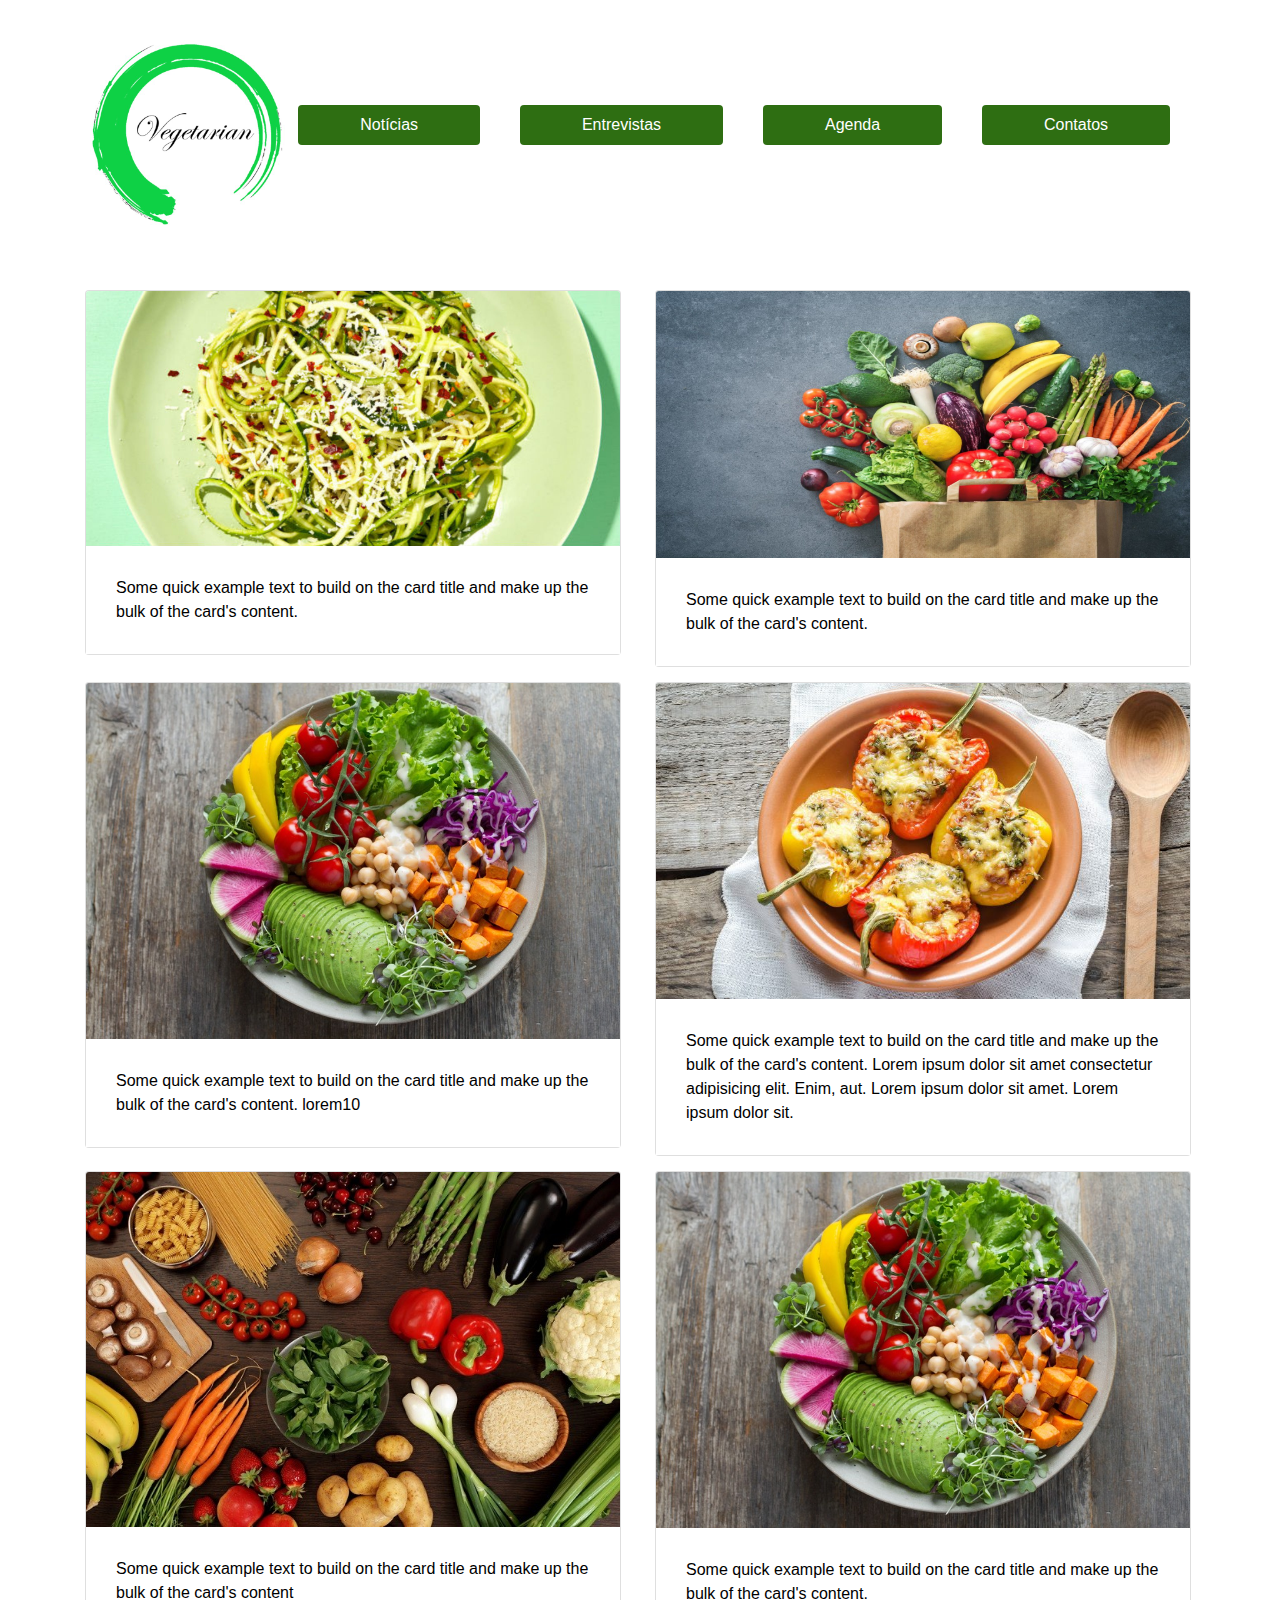
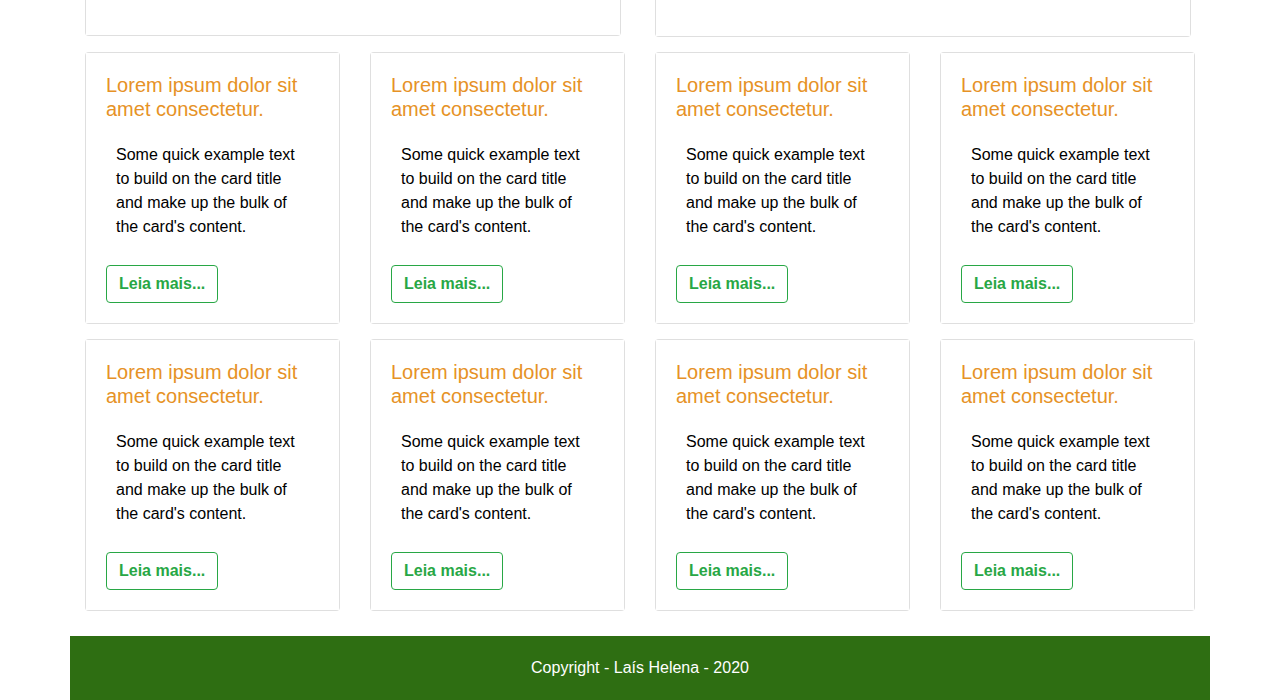
==== index.html @ 7632f5d3 "Home Page V1" ====
<!DOCTYPE html>

<html lang="pt-br">

<head>
    <meta name="viewport" content="width=device-width, initial-scale=1, shrink-to-fit=no">
    <meta charset="utf-8">
    <title>Cardápio Vegetariano</title>
    <link rel="stylesheet" href="https://stackpath.bootstrapcdn.com/bootstrap/4.4.1/css/bootstrap.min.css"
        integrity="sha384-Vkoo8x4CGsO3+Hhxv8T/Q5PaXtkKtu6ug5TOeNV6gBiFeWPGFN9MuhOf23Q9Ifjh" crossorigin="anonymous">

    <link rel="stylesheet" href="estilos.css">
</head>


<body>

    <!-- Modal 1 -->
    <div class="modal fade" id="modal1" tabindex="-1" role="dialog" aria-labelledby="exampleModalCenterTitle"
        aria-hidden="true">
        <div class="modal-dialog modal-dialog-centered" role="document">
            <div class="modal-content">
                <div class="modal-header">
                    <h5 class="modal-title" id="exampleModalCenterTitle">Lorem ipsum dolor sit amet.</h5>
                    <button type="button" class="close" data-dismiss="modal" aria-label="Close">
                        <span aria-hidden="true">&times;</span>
                    </button>
                </div>
                <div class="modal-body">
                    <h1>Saiba mais..</h1>
                    <p>Lorem ipsum dolor sit, amet consectetur adipisicing elit. Sapiente quidem ipsa illum consequuntur
                        atque recusandae, sequi similique, saepe suscipit vel vitae commodi ad culpa tempore. Lorem,
                        ipsum dolor sit amet consectetur adipisicing elit. Architecto consequatur repellat quo
                        doloribus assumenda tenetur totam dolorem, recusandae perferendis quisquam illo! Dolorem
                        adipisci, doloribus deserunt ullam molestiae aliquid tenetur illum.</p>
                </div>
                <div class="modal-footer">
                    <button type="button" class="close" data-dismiss="modal" aria-label="Close">Fechar</button>
                </div>
            </div>
        </div>
    </div>

    <header class="container header">

        <div class="row">

            <div class="col-12 header_area">
                <div class="row">
                    <div class="col-12 col-sm-12 col-md-12 col-lg-2">
                        <img src="imagens/logo.jpg" class="logo">
                    </div>
                    <div class="col-12 col-sm-12 col-md-8 col-lg-10 memu_area">
                        <nav class="nav nav-pills flex-column flex-sm-row">
                            <a class="flex-sm-fill text-sm-center nav-link" href="#">Notícias</a>
                            <a class="flex-sm-fill text-sm-center nav-link" href="#">Entrevistas</a>
                            <a class="flex-sm-fill text-sm-center nav-link" href="#">Agenda</a>
                            <a class="flex-sm-fill text-sm-center nav-link" href="#">Contatos</a>
                        </nav>
                    </div>
                </div>
            </div>

        </div>

    </header>


    <main class="container main">

        <div class="row">

            <div class="col-12">


                <!--Card de anuncio-->

                <div class="row">

                    <div class="col-12 col-sm-12 col-md-12 col-lg-6">

                        <div class="card" style="width: 33.5rem;">
                            <img src="imagens/imagem1.jpg" class="card-img-top" alt="...">
                            <div class="card-body">
                                <p class="card-text">Some quick example text to build on the card title and make up the
                                    bulk of
                                    the card's content.</p>
                            </div>
                        </div>
                    </div>

                    <div class="col-12 col-sm-12 col-md-12 col-lg-6">

                        <div class="card" style="width: 33.5rem;">
                            <img src="imagens/bg1.jpg" class="card-img-top" alt="...">
                            <div class="card-body">
                                <p class="card-text">Some quick example text to build on the card title and make up the
                                    bulk of
                                    the card's content.</p>
                            </div>
                        </div>
                    </div>
                </div>

                <div class="row">

                    <div class="col-12 col-sm-12 col-md-12 col-lg-6">

                        <div class="card" style="width: 33.5rem;">
                            <img src="imagens/prato2.jpg" class="card-img-top" alt="...">
                            <div class="card-body">
                                <p class="card-text">Some quick example text to build on the card title and make up the
                                    bulk of
                                    the card's content. lorem10</p>
                            </div>
                        </div>
                    </div>

                    <div class="col-12 col-sm-12 col-md-12 col-lg-6">

                        <div class="card" style="width: 33.5rem;">
                            <img src="imagens/prato3.jpg" class="card-img-top" alt="...">
                            <div class="card-body">
                                <p class="card-text">Some quick example text to build on the card title and make up the
                                    bulk of
                                    the card's content. Lorem ipsum dolor sit amet consectetur adipisicing elit. Enim,
                                    aut. Lorem ipsum dolor sit amet. Lorem ipsum dolor sit.</p>
                            </div>
                        </div>
                    </div>
                </div>

                <div class="row">

                    <div class="col-12 col-sm-12 col-md-12 col-lg-6">

                        <div class="card" style="width: 33.5rem;">
                            <img src="imagens/bg2.jpg" class="card-img-top" alt="...">
                            <div class="card-body">
                                <p class="card-text">Some quick example text to build on the card title and make up the
                                    bulk of
                                    the card's content</p>
                            </div>
                        </div>
                    </div>

                    <div class="col-12 col-sm-12 col-md-12 col-lg-6">

                        <div class="card" style="width: 33.5rem;">
                            <img src="imagens/prato2.jpg" class="card-img-top" alt="...">
                            <div class="card-body">
                                <p class="card-text">Some quick example text to build on the card title and make up the
                                    bulk of
                                    the card's content.</p>
                            </div>
                        </div>
                    </div>
                </div>



                <!--Card de anuncio-->

                <div class="row">


                    <div class="col-12 col-sm-12 col-md-6 col-lg-3">

                        <div class="card">
                            <div class="card-body">
                                <h5 class="card-title">Lorem ipsum dolor sit amet consectetur.</h5>
                                <p class="card-text">Some quick example text to build on the card title and
                                    make up the
                                    bulk of the card's content.</p>
                                <a href="#" class="btn btn-outline-success" data-toggle="modal"
                                    data-target="#modal1"><b>Leia mais...</b></a>
                            </div>
                        </div>
                    </div>

                    <div class="col-12 col-sm-12 col-md-6 col-lg-3">

                        <div class="card">
                            <div class="card-body">
                                <h5 class="card-title">Lorem ipsum dolor sit amet consectetur.</h5>
                                <p class="card-text">Some quick example text to build on the card title and
                                    make up the
                                    bulk of the card's content.</p>
                                <a href="#" class="btn btn-outline-success" data-toggle="modal"
                                    data-target="#modal1"><b>Leia mais...</b></a>
                            </div>
                        </div>
                    </div>
                    <div class="col-12 col-sm-12 col-md-6 col-lg-3">

                        <div class="card">
                            <div class="card-body">
                                <h5 class="card-title">Lorem ipsum dolor sit amet consectetur.</h5>
                                <p class="card-text">Some quick example text to build on the card title and
                                    make up the
                                    bulk of the card's content.</p>
                                <a href="#" class="btn btn-outline-success" data-toggle="modal"
                                    data-target="#modal1"><b>Leia mais...</b></a>
                            </div>
                        </div>
                    </div>

                    <div class="col-12 col-sm-12 col-md-6 col-lg-3">

                        <div class="card">
                            <div class="card-body">
                                <h5 class="card-title">Lorem ipsum dolor sit amet consectetur.</h5>
                                <p class="card-text">Some quick example text to build on the card title and
                                    make up the
                                    bulk of the card's content.</p>
                                <a href="#" class="btn btn-outline-success" data-toggle="modal"
                                    data-target="#modal1"><b>Leia mais...</b></a>
                            </div>
                        </div>
                    </div>

                </div>

                <!--Card de anuncio-->

                <div class="row">


                    <div class="col-12 col-sm-12 col-md-6 col-lg-3">

                        <div class="card">
                            <div class="card-body">
                                <h5 class="card-title">Lorem ipsum dolor sit amet consectetur.</h5>
                                <p class="card-text">Some quick example text to build on the card title and
                                    make up the
                                    bulk of the card's content.</p>
                                <a href="#" class="btn btn-outline-success" data-toggle="modal"
                                    data-target="#modal1"><b>Leia mais...</b></a>
                            </div>
                        </div>
                    </div>

                    <div class="col-12 col-sm-12 col-md-6 col-lg-3">

                        <div class="card">
                            <div class="card-body">
                                <h5 class="card-title">Lorem ipsum dolor sit amet consectetur.</h5>
                                <p class="card-text">Some quick example text to build on the card title and
                                    make up the
                                    bulk of the card's content.</p>
                                <a href="#" class="btn btn-outline-success" data-toggle="modal"
                                    data-target="#modal1"><b>Leia mais...</b></a>
                            </div>
                        </div>
                    </div>
                    <div class="col-12 col-sm-12 col-md-6 col-lg-3">

                        <div class="card">
                            <div class="card-body">
                                <h5 class="card-title">Lorem ipsum dolor sit amet consectetur.</h5>
                                <p class="card-text">Some quick example text to build on the card title and
                                    make up the
                                    bulk of the card's content.</p>
                                <a href="#" class="btn btn-outline-success" data-toggle="modal"
                                    data-target="#modal1"><b>Leia mais...</b></a>
                            </div>
                        </div>
                    </div>

                    <div class="col-12 col-sm-12 col-md-6 col-lg-3">

                        <div class="card">
                            <div class="card-body">
                                <h5 class="card-title">Lorem ipsum dolor sit amet consectetur.</h5>
                                <p class="card-text">Some quick example text to build on the card title and
                                    make up the
                                    bulk of the card's content.</p>
                                <a href="#" class="btn btn-outline-success" data-toggle="modal"
                                    data-target="#modal1"><b>Leia mais...</b></a>
                            </div>
                        </div>
                    </div>
    </main>

    <footer class="container footer">

        <div class="row">

            <div class="col-12 footer_area">
                Copyright - Laís Helena - 2020
            </div>

        </div>

    </footer>



    <script src="https://code.jquery.com/jquery-3.4.1.slim.min.js"
        integrity="sha384-J6qa4849blE2+poT4WnyKhv5vZF5SrPo0iEjwBvKU7imGFAV0wwj1yYfoRSJoZ+n"
        crossorigin="anonymous"></script>
    <script src="https://cdn.jsdelivr.net/npm/popper.js@1.16.0/dist/umd/popper.min.js"
        integrity="sha384-Q6E9RHvbIyZFJoft+2mJbHaEWldlvI9IOYy5n3zV9zzTtmI3UksdQRVvoxMfooAo"
        crossorigin="anonymous"></script>
    <script src="https://stackpath.bootstrapcdn.com/bootstrap/4.4.1/js/bootstrap.min.js"
        integrity="sha384-wfSDF2E50Y2D1uUdj0O3uMBJnjuUD4Ih7YwaYd1iqfktj0Uod8GCExl3Og8ifwB6"
        crossorigin="anonymous"></script>
</body>


</html>
---- estilos.css ----
.header
{        
        background-size: cover;
        background-repeat: no-repeat;
        background-position: 0px-150px;
        color: white;
        padding: 15px;
        margin-bottom: 20px;
        
}
   
.header_area{
    padding: 20px;
    margin: 0px;
}
p
{   padding: 10px;
    color: black; 
    align-self: center;
}

body{
    background-color: rgb(255, 255, 255);
    margin: 0px;
    padding: 0px;    
}

/*coloca o menu no centro*/
.memu_area{
    margin-top: 50px;
    margin-left: 0rem;
}

/* altera cada componete do menu*/
.memu_area nav a{
    background-color: #2e6e12;
    color:white;
    margin-bottom: 10px; 
    margin: 20px;
}

.memu_area nav a:hover{
    background-color: #ec4a0a;
}

/* altera o que é ativado
.active{
    color: black !important;
    background-color: #e2cc53 !important;
    
}*/

.logo{
    width: 200px;
    
}   


.card-title
{
    color: #e69226;
}

.card-body{
    background-color: #ffffff;
}

.main .card{
    margin-bottom: 15px;
}

.main_area{
    margin-bottom: 20px;
}


.memu_area2{
    margin-top: 30px;
    width: 100%;
}

/*menu 2 botoes*/
.memu_area2 nav a{
    background-color: #eea010;
    color:white;
    margin-bottom: 10px;
}

.memu_area2 nav a:hover{
    background-color: #eeb868;
}

.card p:hover
{
    text-decoration: underline; 
    cursor: pointer;
    color: orangered;
    
}

/* Breakpoint: 1024 */
@media screen and (min-width:601px) and (max-width:1024px){

    .header{
        
    }

}

.footer{
    margin-top: 10px;
    background-color: #2e6e12;
    color: white;
}
.footer_area{
    padding: 20px;
    text-align: center  ;
}
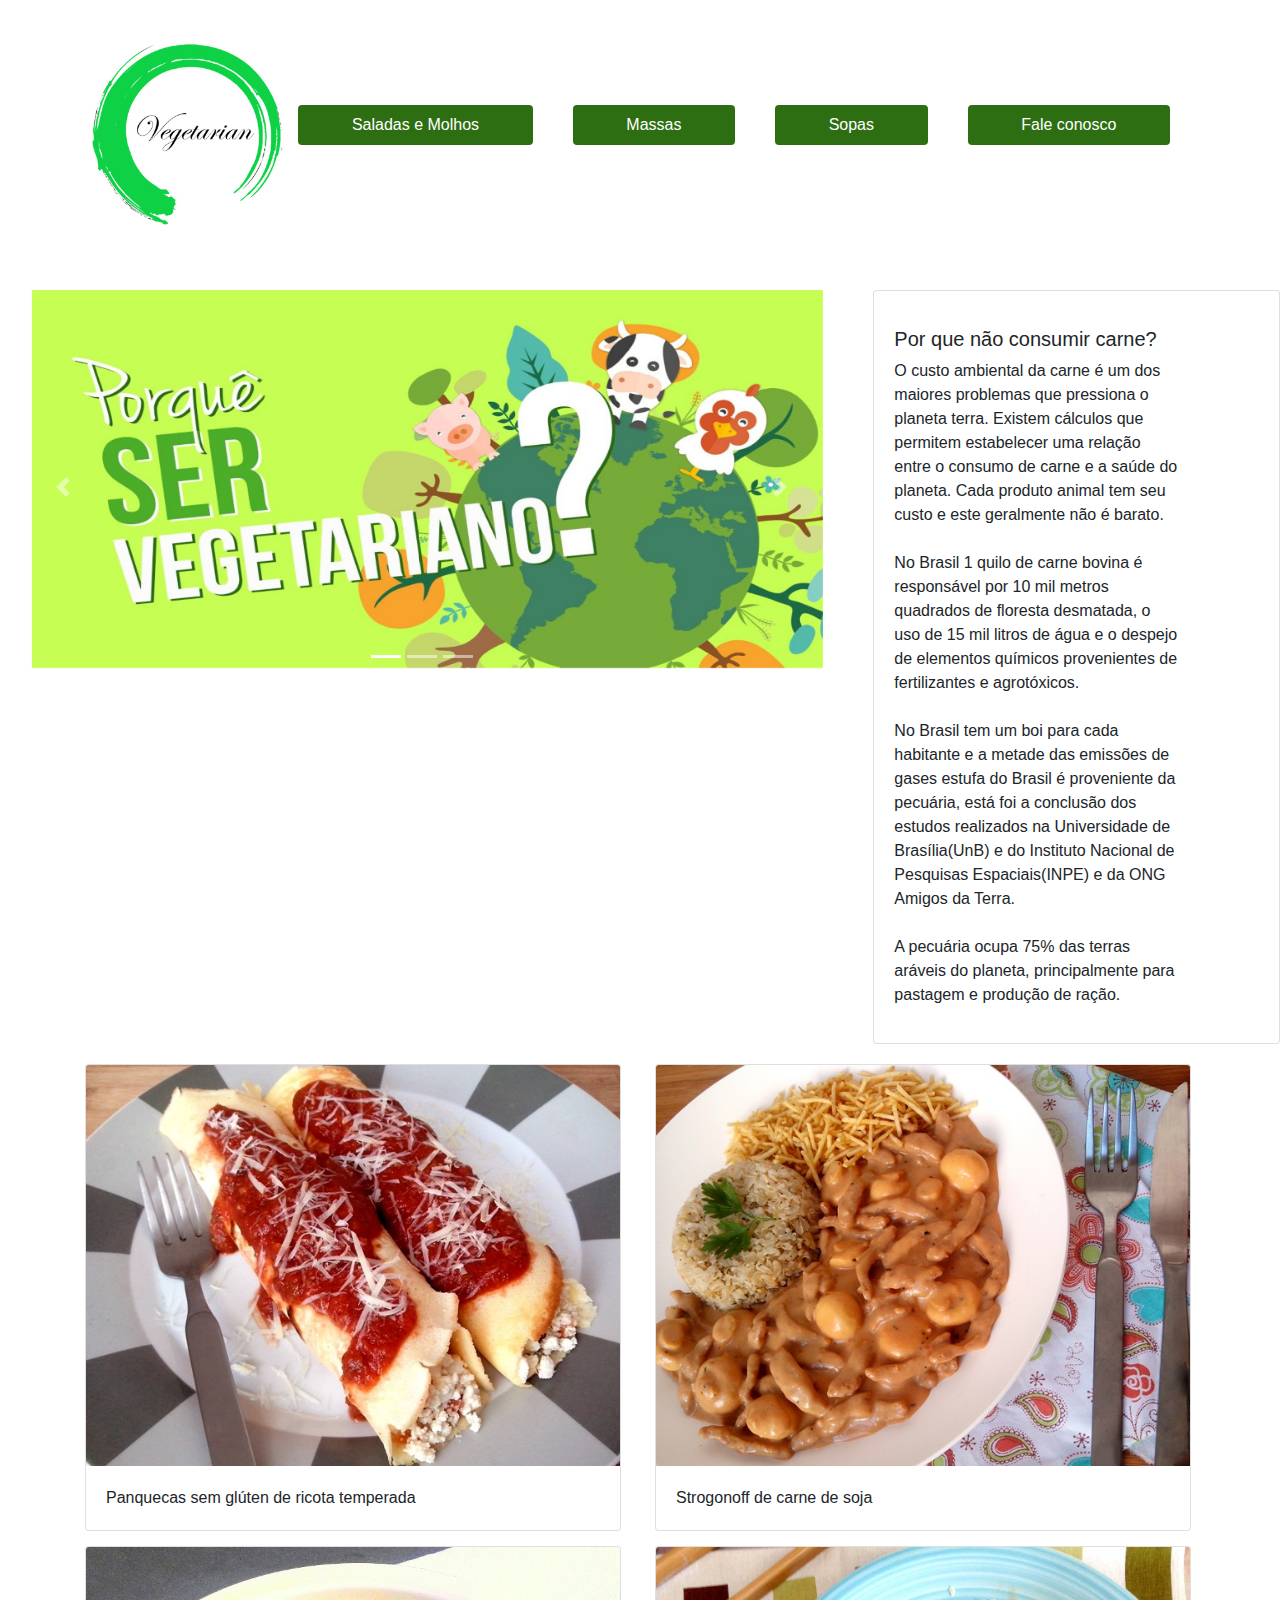
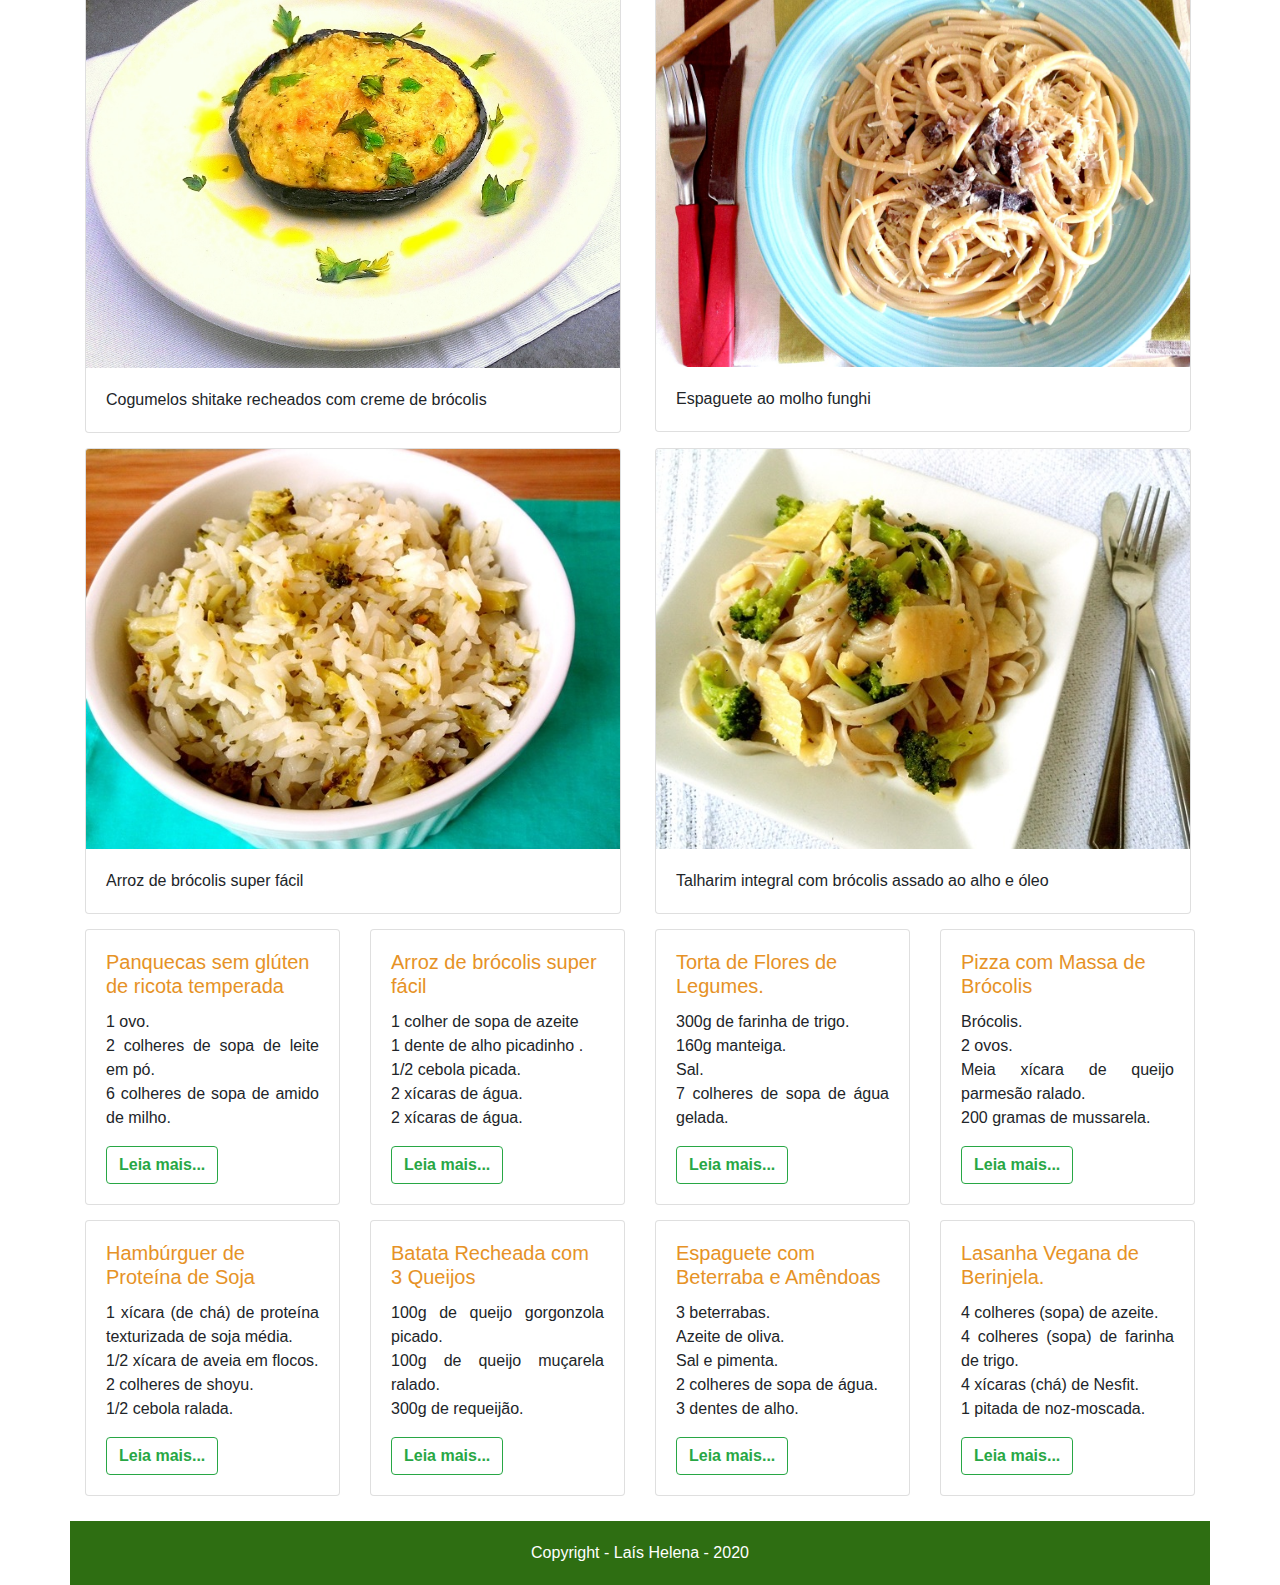
==== commit 3c159bc3: "Entrega 2 - Modals" ====
--- a/index.html
+++ b/index.html
@@ -21,18 +21,40 @@
         <div class="modal-dialog modal-dialog-centered" role="document">
             <div class="modal-content">
                 <div class="modal-header">
-                    <h5 class="modal-title" id="exampleModalCenterTitle">Lorem ipsum dolor sit amet.</h5>
+                    <h3 class="modal-title" id="exampleModalCenterTitle">Modo de preparo: </h3>
                     <button type="button" class="close" data-dismiss="modal" aria-label="Close">
                         <span aria-hidden="true">&times;</span>
                     </button>
                 </div>
                 <div class="modal-body">
-                    <h1>Saiba mais..</h1>
-                    <p>Lorem ipsum dolor sit, amet consectetur adipisicing elit. Sapiente quidem ipsa illum consequuntur
-                        atque recusandae, sequi similique, saepe suscipit vel vitae commodi ad culpa tempore. Lorem,
-                        ipsum dolor sit amet consectetur adipisicing elit. Architecto consequatur repellat quo
-                        doloribus assumenda tenetur totam dolorem, recusandae perferendis quisquam illo! Dolorem
-                        adipisci, doloribus deserunt ullam molestiae aliquid tenetur illum.</p>
+                <h4> Ingredientes:<br></h4>
+                    <p> 1 ovo <br>
+                        2 colheres de sopa de leite em pó <br>
+                        6 colheres de sopa de amido de milho <br>
+                        1 pitada de sal <br>
+                        +/- 150g. de ricota temperada<br>
+                        Molho de tomate e queijo ralado para servir<br></p>
+
+                <h4> Modo de fazer:<br></h4>
+
+                    <p>Para a massa, bata o ovo com um batedor de arame (fouet) até que comece a espumar.<br>
+                        Adicione o leite em pó, a água, e o amido de milho a
+                        bem para que a massa fique homogênea.Por fim, acrescente o sal.<br> 
+                        Aqueça uma frigideira antiaderente de 18 cm de diâmetro em fogo baixo e unte-a com algumas gotas
+                        de óleo.<br> Despeje 1 concha da massa 
+                        e gire-a até que a massa cubra toda a superfície.<br>
+                        Quando a massa começar a soltar das bordas, vire-a com o auxílio de uma espátula. Mantenha na
+                        frigideira até o disco estiver levemente dourado<br>
+                        Repita a operação com o restante da massa (deve render 4 discos, que podem ser
+                        congelados depois de prontos).<br>
+                        Na hora de servir, recheie com a ricota temperada ou com os ingredientes de sua preferência
+                        (queijo, cenoura, tomate, pimentão) e sirva com seu molho preferido<br>
+                        Se quiser, leve ao forno para gratinar com
+                        um pouquinho de queijo ralado por cima.<br>
+                        Dica: você também pode congelar as panquecas já recheadas com um pouquinho mais de molho que
+                        você usaria para servir. 
+                        <br>Retire do congelador até descongelar na geladeira por pelo menos 1 hora e depois leve ao forno ou ao microondas com um
+                        pouquinho de queijo por cima até aquecer.</p>
                 </div>
                 <div class="modal-footer">
                     <button type="button" class="close" data-dismiss="modal" aria-label="Close">Fechar</button>
@@ -52,10 +74,10 @@
                     </div>
                     <div class="col-12 col-sm-12 col-md-8 col-lg-10 memu_area">
                         <nav class="nav nav-pills flex-column flex-sm-row">
-                            <a class="flex-sm-fill text-sm-center nav-link" href="#">Notícias</a>
-                            <a class="flex-sm-fill text-sm-center nav-link" href="#">Entrevistas</a>
-                            <a class="flex-sm-fill text-sm-center nav-link" href="#">Agenda</a>
-                            <a class="flex-sm-fill text-sm-center nav-link" href="#">Contatos</a>
+                            <a class="flex-sm-fill text-sm-center nav-link" href="#">Saladas e Molhos</a>
+                            <a class="flex-sm-fill text-sm-center nav-link" href="#">Massas</a>
+                            <a class="flex-sm-fill text-sm-center nav-link" href="#">Sopas</a>
+                            <a class="flex-sm-fill text-sm-center nav-link" href="#">Fale conosco</a>
                         </nav>
                     </div>
                 </div>
@@ -66,6 +88,91 @@
     </header>
 
 
+
+    <section class="carrousel-1">
+
+        <div class="row">
+
+            <div class="col-12">
+
+                <!--Coluna do carrosel -->
+                <div class="row main_area">
+
+                    <div class="col-12 col-sm-12 col-md-12 col-lg-8">
+
+                        <div id="carouselExampleIndicators" class="carousel slide" data-ride="carousel">
+
+                            <ol class="carousel-indicators">
+                                <li data-target="#carouselExampleIndicators" data-slide-to="0" class="active"></li>
+                                <li data-target="#carouselExampleIndicators" data-slide-to="1"></li>
+                                <li data-target="#carouselExampleIndicators" data-slide-to="2"></li>
+                            </ol>
+
+                            <div class="carousel-inner">
+                                <div class="carousel-item active">
+                                    <img src="imagens/porque.jpg" class="d-block w-100" alt="Descrição 1">
+
+                                </div>
+
+                                <div class="carousel-item">
+                                    <img src="imagens/dicas.jpg" class="d-block w-100" alt="Descrição 2">
+                                </div>
+
+                                <div class="carousel-item">
+                                    <img src="imagens/bg1.jpg" class="d-block w-100" alt="Descrição 3">
+                                </div>
+                            </div>
+
+                            <a class="carousel-control-prev" href="#carouselExampleIndicators" role="button"
+                                data-slide="prev">
+                                <span class="carousel-control-prev-icon" aria-hidden="true"></span>
+                                <span class="sr-only">Previous</span>
+                            </a>
+
+                            <a class="carousel-control-next" href="#carouselExampleIndicators" role="button"
+                                data-slide="next">
+                                <span class="carousel-control-next-icon" aria-hidden="true"></span>
+                                <span class="sr-only">Next</span>
+                            </a>
+                        </div>
+                    </div>
+
+                    <div class="col-12 col-sm-12 col-md-12 col-lg-4">
+
+                        <div class="card">
+                            <div class="cartao">
+                                <p class="card-text">
+                                <h5>Por que não consumir carne?</h5>
+                                O custo ambiental da carne é um dos maiores problemas que pressiona
+                                o planeta terra. Existem cálculos que permitem estabelecer uma relação entre o
+                                consumo de carne e a saúde do planeta. Cada produto animal tem seu custo e este
+                                geralmente não é barato.<br>
+
+                                <br> No Brasil 1 quilo de carne bovina é responsável por 10 mil metros quadrados de
+                                floresta desmatada, o uso de 15 mil litros de água e o despejo de elementos
+                                químicos provenientes de fertilizantes e agrotóxicos.<br>
+
+                                <br> No Brasil tem um boi para cada habitante e a metade das emissões de gases
+                                estufa do
+                                Brasil é proveniente da pecuária, está foi a conclusão dos estudos realizados na
+                                Universidade de Brasília(UnB) e do Instituto Nacional de Pesquisas Espaciais(INPE) e
+                                da ONG Amigos da Terra.<br>
+
+                                <br>A pecuária ocupa 75% das terras aráveis do planeta, principalmente para pastagem e
+                                produção de ração.<br>
+
+
+                                </p>
+                            </div>
+                        </div>
+                    </div>
+                </div>
+            </div>
+
+    </section>
+
+
+
     <main class="container main">
 
         <div class="row">
@@ -80,78 +187,67 @@
                     <div class="col-12 col-sm-12 col-md-12 col-lg-6">
 
                         <div class="card" style="width: 33.5rem;">
-                            <img src="imagens/imagem1.jpg" class="card-img-top" alt="...">
-                            <div class="card-body">
-                                <p class="card-text">Some quick example text to build on the card title and make up the
-                                    bulk of
-                                    the card's content.</p>
-                            </div>
-                        </div>
-                    </div>
-
-                    <div class="col-12 col-sm-12 col-md-12 col-lg-6">
-
-                        <div class="card" style="width: 33.5rem;">
-                            <img src="imagens/bg1.jpg" class="card-img-top" alt="...">
-                            <div class="card-body">
-                                <p class="card-text">Some quick example text to build on the card title and make up the
-                                    bulk of
-                                    the card's content.</p>
-                            </div>
-                        </div>
-                    </div>
-                </div>
-
-                <div class="row">
-
-                    <div class="col-12 col-sm-12 col-md-12 col-lg-6">
-
-                        <div class="card" style="width: 33.5rem;">
-                            <img src="imagens/prato2.jpg" class="card-img-top" alt="...">
-                            <div class="card-body">
-                                <p class="card-text">Some quick example text to build on the card title and make up the
-                                    bulk of
-                                    the card's content. lorem10</p>
-                            </div>
-                        </div>
-                    </div>
-
-                    <div class="col-12 col-sm-12 col-md-12 col-lg-6">
-
-                        <div class="card" style="width: 33.5rem;">
-                            <img src="imagens/prato3.jpg" class="card-img-top" alt="...">
-                            <div class="card-body">
-                                <p class="card-text">Some quick example text to build on the card title and make up the
-                                    bulk of
-                                    the card's content. Lorem ipsum dolor sit amet consectetur adipisicing elit. Enim,
-                                    aut. Lorem ipsum dolor sit amet. Lorem ipsum dolor sit.</p>
-                            </div>
-                        </div>
-                    </div>
-                </div>
-
-                <div class="row">
-
-                    <div class="col-12 col-sm-12 col-md-12 col-lg-6">
-
-                        <div class="card" style="width: 33.5rem;">
-                            <img src="imagens/bg2.jpg" class="card-img-top" alt="...">
-                            <div class="card-body">
-                                <p class="card-text">Some quick example text to build on the card title and make up the
-                                    bulk of
-                                    the card's content</p>
-                            </div>
-                        </div>
-                    </div>
-
-                    <div class="col-12 col-sm-12 col-md-12 col-lg-6">
-
-                        <div class="card" style="width: 33.5rem;">
-                            <img src="imagens/prato2.jpg" class="card-img-top" alt="...">
-                            <div class="card-body">
-                                <p class="card-text">Some quick example text to build on the card title and make up the
-                                    bulk of
-                                    the card's content.</p>
+                            <img src="imagens/panqueca.jpg" class="card-img-top" alt="...">
+                            <div class="card-body">
+                                <p class="card-text">Panquecas sem glúten de ricota temperada</p>
+                            </div>
+                        </div>
+                    </div>
+
+                    <div class="col-12 col-sm-12 col-md-12 col-lg-6">
+
+                        <div class="card" style="width: 33.5rem;">
+                            <img src="imagens/strogonoff.jpg" class="card-img-top" alt="...">
+                            <div class="card-body">
+                                <p class="card-text">Strogonoff de carne de soja</p>
+                            </div>
+                        </div>
+                    </div>
+
+
+                </div>
+
+                <div class="row">
+
+                    <div class="col-12 col-sm-12 col-md-12 col-lg-6">
+
+                        <div class="card" style="width: 33.5rem;">
+                            <img src="imagens/cogumelo.jpg" class="card-img-top" alt="...">
+                            <div class="card-body">
+                                <p class="card-text">Cogumelos shitake recheados com creme de brócolis</p>
+                            </div>
+                        </div>
+                    </div>
+
+                    <div class="col-12 col-sm-12 col-md-12 col-lg-6">
+
+                        <div class="card" style="width: 33.5rem;">
+                            <img src="imagens/espaguete.jpg" class="card-img-top" alt="...">
+                            <div class="card-body">
+                                <p class="card-text">Espaguete ao molho funghi</p>
+                            </div>
+                        </div>
+                    </div>
+                </div>
+
+                <div class="row">
+
+                    <div class="col-12 col-sm-12 col-md-12 col-lg-6">
+
+                        <div class="card" style="width: 33.5rem;">
+                            <img src="imagens/arrozbrocolis.jpg" class="card-img-top" alt="...">
+                            <div class="card-body">
+                                <p class="card-text">Arroz de brócolis super fácil</p>
+                            </div>
+                        </div>
+                    </div>
+
+                    <div class="col-12 col-sm-12 col-md-12 col-lg-6">
+
+                        <div class="card" style="width: 33.5rem;">
+                            <img src="imagens/talharim.jpg" class="card-img-top" alt="...">
+                            <div class="card-body">
+                                <p class="card-text">Talharim integral com brócolis assado ao alho e óleo</p>
                             </div>
                         </div>
                     </div>
@@ -168,51 +264,57 @@
 
                         <div class="card">
                             <div class="card-body">
-                                <h5 class="card-title">Lorem ipsum dolor sit amet consectetur.</h5>
-                                <p class="card-text">Some quick example text to build on the card title and
-                                    make up the
-                                    bulk of the card's content.</p>
-                                <a href="#" class="btn btn-outline-success" data-toggle="modal"
-                                    data-target="#modal1"><b>Leia mais...</b></a>
-                            </div>
-                        </div>
-                    </div>
-
-                    <div class="col-12 col-sm-12 col-md-6 col-lg-3">
-
-                        <div class="card">
-                            <div class="card-body">
-                                <h5 class="card-title">Lorem ipsum dolor sit amet consectetur.</h5>
-                                <p class="card-text">Some quick example text to build on the card title and
-                                    make up the
-                                    bulk of the card's content.</p>
-                                <a href="#" class="btn btn-outline-success" data-toggle="modal"
-                                    data-target="#modal1"><b>Leia mais...</b></a>
-                            </div>
-                        </div>
-                    </div>
-                    <div class="col-12 col-sm-12 col-md-6 col-lg-3">
-
-                        <div class="card">
-                            <div class="card-body">
-                                <h5 class="card-title">Lorem ipsum dolor sit amet consectetur.</h5>
-                                <p class="card-text">Some quick example text to build on the card title and
-                                    make up the
-                                    bulk of the card's content.</p>
-                                <a href="#" class="btn btn-outline-success" data-toggle="modal"
-                                    data-target="#modal1"><b>Leia mais...</b></a>
-                            </div>
-                        </div>
-                    </div>
-
-                    <div class="col-12 col-sm-12 col-md-6 col-lg-3">
-
-                        <div class="card">
-                            <div class="card-body">
-                                <h5 class="card-title">Lorem ipsum dolor sit amet consectetur.</h5>
-                                <p class="card-text">Some quick example text to build on the card title and
-                                    make up the
-                                    bulk of the card's content.</p>
+                                <h5 class="card-title">Panquecas sem glúten de ricota temperada</h5>
+                                <p class="card-text">1 ovo. <br>
+                                    2 colheres de sopa de leite em pó. <br>
+                                    6 colheres de sopa de amido de milho. <br>                                   
+                                </p>
+                                <a href="#" class="btn btn-outline-success" data-toggle="modal"
+                                    data-target="#modal1"><b>Leia mais...</b></a>
+                            </div>
+                        </div>
+                    </div>
+
+                    <div class="col-12 col-sm-12 col-md-6 col-lg-3">
+
+                        <div class="card">
+                            <div class="card-body">
+                                <h5 class="card-title">Arroz de brócolis super fácil</h5>
+                                <p class="card-text">1 colher de sopa de azeite<br>
+                                    1 dente de alho picadinho .<br>
+                                    1/2 cebola picada. <br>
+                                    2 xícaras de água. <br>  
+                                    2 xícaras de água.<br>
+                                                                   </p>
+                                <a href="#" class="btn btn-outline-success" data-toggle="modal"
+                                    data-target="#modal1"><b>Leia mais...</b></a>
+                            </div>
+                        </div>
+                    </div>
+                    <div class="col-12 col-sm-12 col-md-6 col-lg-3">
+
+                        <div class="card">
+                            <div class="card-body">
+                                <h5 class="card-title">Torta de Flores de Legumes.</h5>
+                                <p class="card-text">300g de farinha de trigo.<br>
+                                    160g manteiga.<br>                                    
+                                    Sal.<br>                                    
+                                    7 colheres de sopa de água gelada.<br></p>
+                                <a href="#" class="btn btn-outline-success" data-toggle="modal"
+                                    data-target="#modal1"><b>Leia mais...</b></a>
+                            </div>
+                        </div>
+                    </div>
+
+                    <div class="col-12 col-sm-12 col-md-6 col-lg-3">
+
+                        <div class="card">
+                            <div class="card-body">
+                                <h5 class="card-title">Pizza com Massa de Brócolis</h5>
+                                <p class="card-text"> Brócolis.<br>
+                                    2 ovos.<br>                                    
+                                    Meia xícara de queijo parmesão ralado.<br>                                    
+                                    200 gramas de mussarela.</p>
                                 <a href="#" class="btn btn-outline-success" data-toggle="modal"
                                     data-target="#modal1"><b>Leia mais...</b></a>
                             </div>
@@ -230,51 +332,58 @@
 
                         <div class="card">
                             <div class="card-body">
-                                <h5 class="card-title">Lorem ipsum dolor sit amet consectetur.</h5>
-                                <p class="card-text">Some quick example text to build on the card title and
-                                    make up the
-                                    bulk of the card's content.</p>
-                                <a href="#" class="btn btn-outline-success" data-toggle="modal"
-                                    data-target="#modal1"><b>Leia mais...</b></a>
-                            </div>
-                        </div>
-                    </div>
-
-                    <div class="col-12 col-sm-12 col-md-6 col-lg-3">
-
-                        <div class="card">
-                            <div class="card-body">
-                                <h5 class="card-title">Lorem ipsum dolor sit amet consectetur.</h5>
-                                <p class="card-text">Some quick example text to build on the card title and
-                                    make up the
-                                    bulk of the card's content.</p>
-                                <a href="#" class="btn btn-outline-success" data-toggle="modal"
-                                    data-target="#modal1"><b>Leia mais...</b></a>
-                            </div>
-                        </div>
-                    </div>
-                    <div class="col-12 col-sm-12 col-md-6 col-lg-3">
-
-                        <div class="card">
-                            <div class="card-body">
-                                <h5 class="card-title">Lorem ipsum dolor sit amet consectetur.</h5>
-                                <p class="card-text">Some quick example text to build on the card title and
-                                    make up the
-                                    bulk of the card's content.</p>
-                                <a href="#" class="btn btn-outline-success" data-toggle="modal"
-                                    data-target="#modal1"><b>Leia mais...</b></a>
-                            </div>
-                        </div>
-                    </div>
-
-                    <div class="col-12 col-sm-12 col-md-6 col-lg-3">
-
-                        <div class="card">
-                            <div class="card-body">
-                                <h5 class="card-title">Lorem ipsum dolor sit amet consectetur.</h5>
-                                <p class="card-text">Some quick example text to build on the card title and
-                                    make up the
-                                    bulk of the card's content.</p>
+                                <h5 class="card-title">Hambúrguer de Proteína de Soja</h5>
+                                <p class="card-text">1 xícara (de chá) de proteína texturizada de soja média.<br>
+                                    1/2 xícara de aveia em flocos.<br>
+                                    2 colheres de shoyu.<br>
+                                    1/2 cebola ralada.
+                                    </p>
+                                <a href="#" class="btn btn-outline-success" data-toggle="modal"
+                                    data-target="#modal1"><b>Leia mais...</b></a>
+                            </div>
+                        </div>
+                    </div>
+
+                    <div class="col-12 col-sm-12 col-md-6 col-lg-3">
+
+                        <div class="card">
+                            <div class="card-body">
+                                <h5 class="card-title">Batata Recheada com 3 Queijos</h5>
+                                <p class="card-text">100g de queijo gorgonzola picado.<br>
+                                    100g de queijo muçarela ralado.<br>                                    
+                                    300g de requeijão.<br>                                    
+                                    </p>
+                                <a href="#" class="btn btn-outline-success" data-toggle="modal"
+                                    data-target="#modal1"><b>Leia mais...</b></a>
+                            </div>
+                        </div>
+                    </div>
+                    <div class="col-12 col-sm-12 col-md-6 col-lg-3">
+
+                        <div class="card">
+                            <div class="card-body">
+                                <h5 class="card-title">Espaguete com Beterraba e Amêndoas</h5>
+                                <p class="card-text">3 beterrabas.<br>
+                                    Azeite de oliva.<br>                                    
+                                    Sal e pimenta.<br>                                    
+                                    2 colheres de sopa de água.<br>
+                                    3 dentes de alho.
+                                </p>
+                                <a href="#" class="btn btn-outline-success" data-toggle="modal"
+                                    data-target="#modal1"><b>Leia mais...</b></a>
+                            </div>
+                        </div>
+                    </div>
+
+                    <div class="col-12 col-sm-12 col-md-6 col-lg-3">
+
+                        <div class="card">
+                            <div class="card-body">
+                                <h5 class="card-title">Lasanha Vegana de Berinjela.</h5>
+                                <p class="card-text">4 colheres (sopa) de azeite.<br>
+                                    4 colheres (sopa) de farinha de trigo.<br>
+                                    4 xícaras (chá) de Nesfit. <br>
+                                    1 pitada de noz-moscada.</p>
                                 <a href="#" class="btn btn-outline-success" data-toggle="modal"
                                     data-target="#modal1"><b>Leia mais...</b></a>
                             </div>
--- a/estilos.css
+++ b/estilos.css
@@ -6,21 +6,23 @@
         color: white;
         padding: 15px;
         margin-bottom: 20px;
-        
+             
 }
    
 .header_area{
     padding: 20px;
     margin: 0px;
 }
-p
+.card-text p
 {   padding: 10px;
-    color: black; 
+    color: rgb(241, 30, 30) !important; 
     align-self: center;
+    text-align: justify;
+    padding: ;
 }
 
 body{
-    background-color: rgb(255, 255, 255);
+    background-color:white;
     margin: 0px;
     padding: 0px;    
 }
@@ -55,14 +57,46 @@
     
 }   
 
+.carousel-caption h1{
+
+    position: absolute; 
+    top: -50px; 
+    left: 20px; 
+    width: 100%;    
+    color:white; 
+    font-size:1.5em; 
+    text-align: center;  
+
+}
+
+.carousel-item img
+{
+    text-align: center;      
+    padding-left: 2em;
+    padding-right: 20px;
+    padding-bottom: 1em;
+    
+           
+}
+
+p{
+    text-align: justify;
+}
+
 
 .card-title
 {
     color: #e69226;
 }
 
-.card-body{
-    background-color: #ffffff;
+.cartao{
+    flex: 1 1 auto;
+    min-height: 1px;
+    padding: 1.25rem;
+    margin-right: 5em;
+    margin-bottom: 0em;
+    
+    
 }
 
 .main .card{
@@ -98,15 +132,10 @@
     
 }
 
-/* Breakpoint: 1024 */
-@media screen and (min-width:601px) and (max-width:1024px){
-
-    .header{
-        
-    }
+.card-text texto h5{
+    color: #2e6e12;
 
 }
-
 .footer{
     margin-top: 10px;
     background-color: #2e6e12;
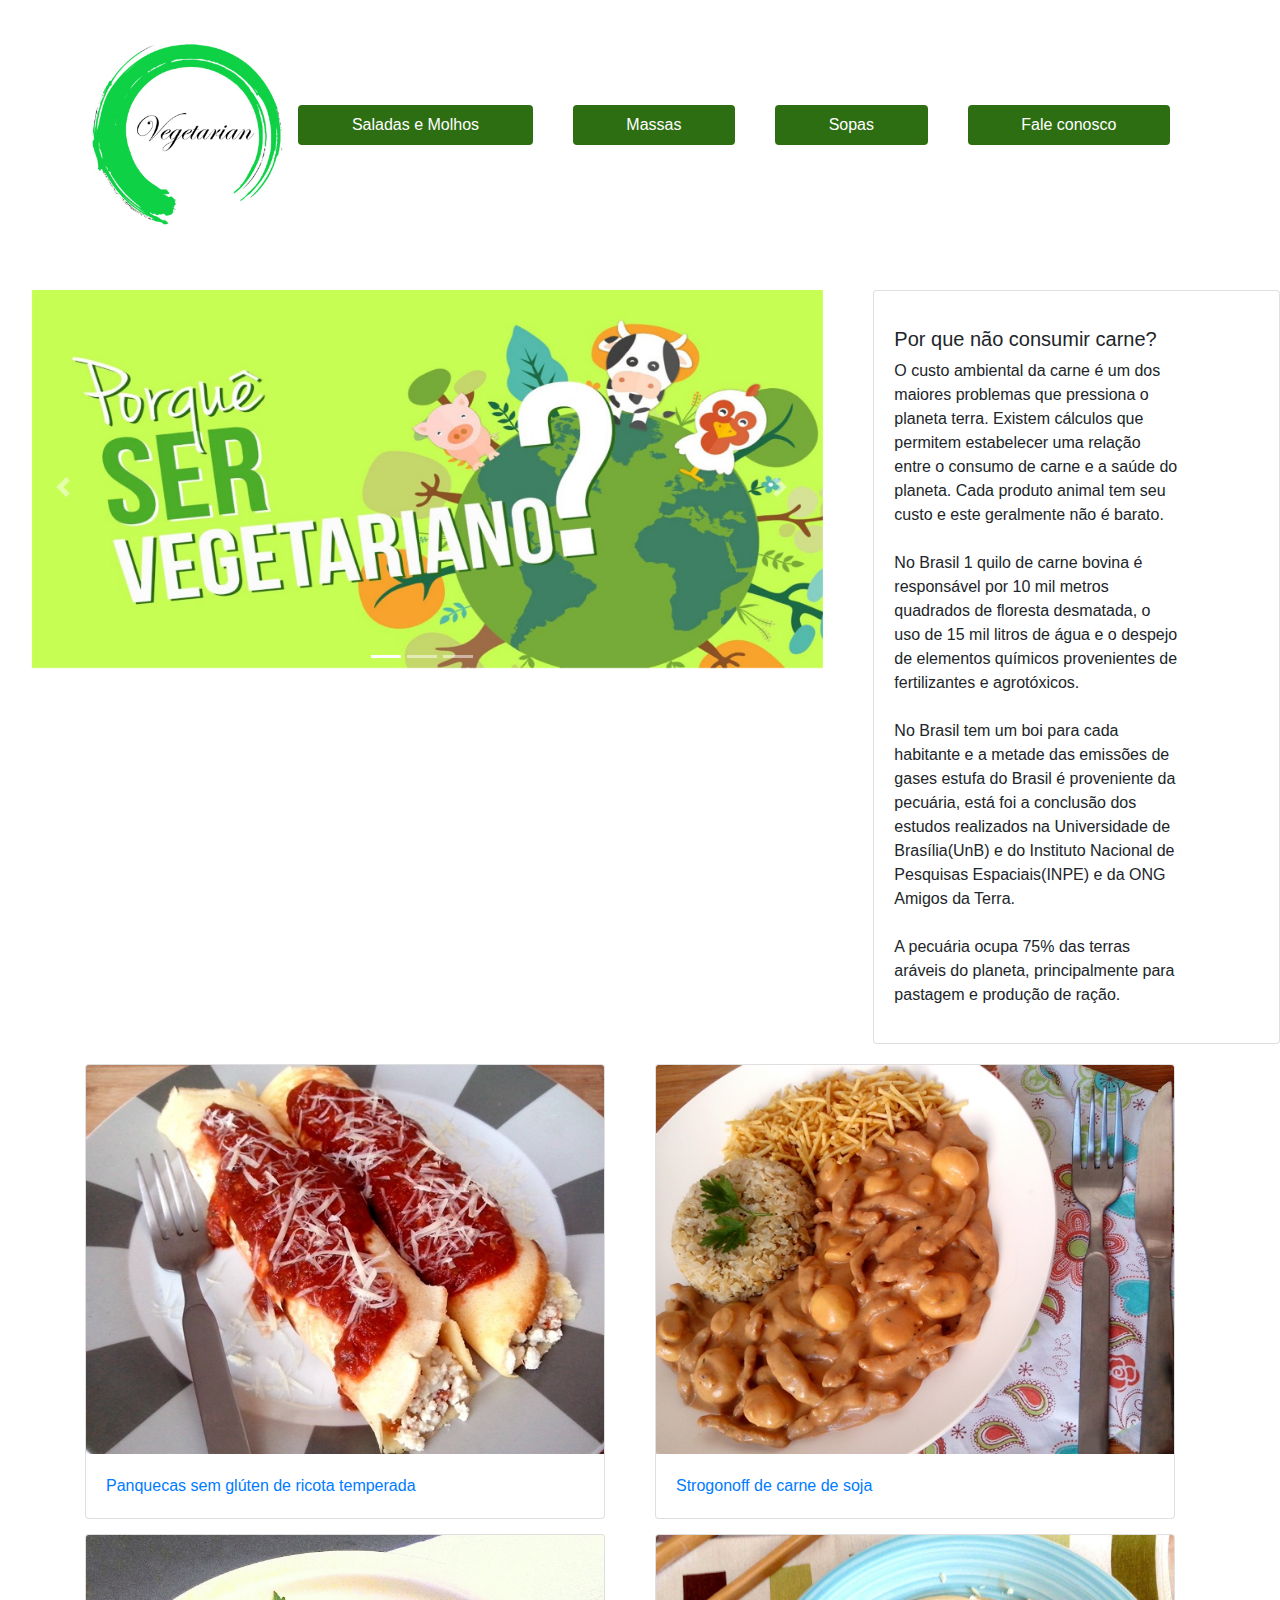
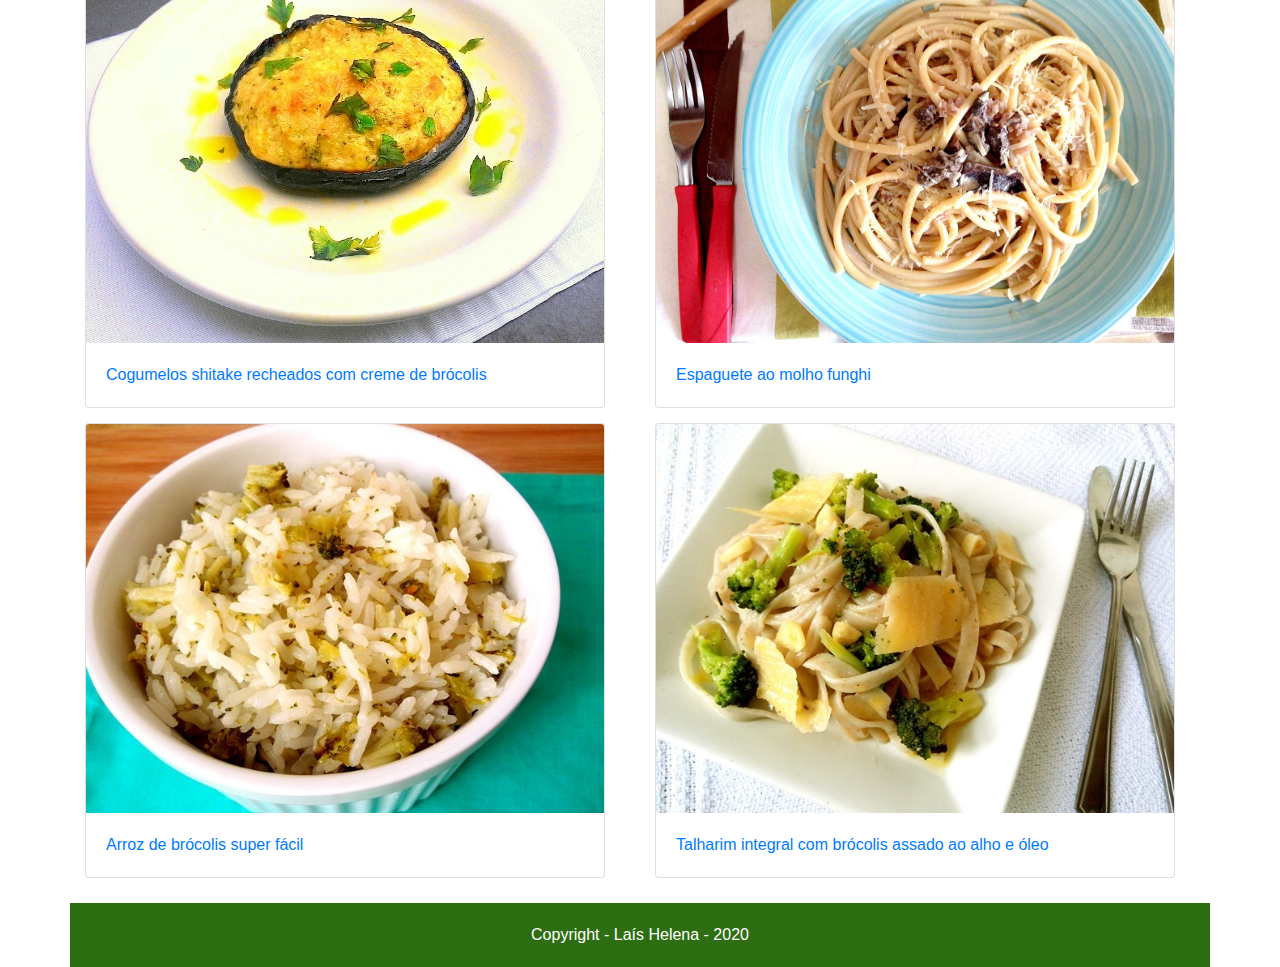
==== commit 2d7b14fd: "Versao com json" ====
--- a/index.html
+++ b/index.html
@@ -10,6 +10,10 @@
         integrity="sha384-Vkoo8x4CGsO3+Hhxv8T/Q5PaXtkKtu6ug5TOeNV6gBiFeWPGFN9MuhOf23Q9Ifjh" crossorigin="anonymous">
 
     <link rel="stylesheet" href="estilos.css">
+    <script src="https://code.jquery.com/jquery-3.2.1.slim.min.js"
+    integrity="sha384-KJ3o2DKtIkvYIK3UENzmM7KCkRr/rE9/Qpg6aAZGJwFDMVNA/GpGFF93hXpG5KkN" 
+    crossorigin="anonymous"></script>    <script src="receitas.js"></script> 
+    <script src="scripts.js"></script> 
 </head>
 
 
@@ -74,10 +78,10 @@
                     </div>
                     <div class="col-12 col-sm-12 col-md-8 col-lg-10 memu_area">
                         <nav class="nav nav-pills flex-column flex-sm-row">
-                            <a class="flex-sm-fill text-sm-center nav-link" href="#">Saladas e Molhos</a>
-                            <a class="flex-sm-fill text-sm-center nav-link" href="#">Massas</a>
-                            <a class="flex-sm-fill text-sm-center nav-link" href="#">Sopas</a>
-                            <a class="flex-sm-fill text-sm-center nav-link" href="#">Fale conosco</a>
+                            <a class="flex-sm-fill text-sm-center nav-link" href="https://br.pinterest.com/acasaencantada/pastas-%2B-molhos-veganos/" target="_blank">Saladas e Molhos</a>
+                            <a class="flex-sm-fill text-sm-center nav-link" href="https://www.buzzfeed.com/br/davirocha/receitas-de-macarrao-vegetarianas-maravilhosas" target="_blank">Massas</a>
+                            <a class="flex-sm-fill text-sm-center nav-link" href="https://escolhaveg.com.br/blog/16-receitas-de-sopas-veganas-para-te-aquecer-nesse-inverno/" target="_blank">Sopas</a>
+                            <a class="flex-sm-fill text-sm-center nav-link" href="fale_conosco.html" target="_blank">Fale conosco</a>
                         </nav>
                     </div>
                 </div>
@@ -153,8 +157,7 @@
                                 químicos provenientes de fertilizantes e agrotóxicos.<br>
 
                                 <br> No Brasil tem um boi para cada habitante e a metade das emissões de gases
-                                estufa do
-                                Brasil é proveniente da pecuária, está foi a conclusão dos estudos realizados na
+                                estufa do Brasil é proveniente da pecuária, está foi a conclusão dos estudos realizados na
                                 Universidade de Brasília(UnB) e do Instituto Nacional de Pesquisas Espaciais(INPE) e
                                 da ONG Amigos da Terra.<br>
 
@@ -186,216 +189,90 @@
 
                     <div class="col-12 col-sm-12 col-md-12 col-lg-6">
 
-                        <div class="card" style="width: 33.5rem;">
+                        <div class="card" style="width: 32.5rem;">
                             <img src="imagens/panqueca.jpg" class="card-img-top" alt="...">
                             <div class="card-body">
-                                <p class="card-text">Panquecas sem glúten de ricota temperada</p>
-                            </div>
-                        </div>
-                    </div>
-
-                    <div class="col-12 col-sm-12 col-md-12 col-lg-6">
-
-                        <div class="card" style="width: 33.5rem;">
+                             <a class="card-text" href="https://www.cozinhandopara2ou1.com.br/2014/05/12/panquecas-sem-gluten-de-ricota-temperada-2/" target="_blank">Panquecas sem glúten de ricota temperada </a>
+                            </div>
+                        </div>
+                    </div>
+
+                    <div class="col-12 col-sm-12 col-md-12 col-lg-6">
+
+                        <div class="card" style="width: 32.5rem;">
                             <img src="imagens/strogonoff.jpg" class="card-img-top" alt="...">
                             <div class="card-body">
-                                <p class="card-text">Strogonoff de carne de soja</p>
-                            </div>
-                        </div>
-                    </div>
-
-
-                </div>
-
-                <div class="row">
-
-                    <div class="col-12 col-sm-12 col-md-12 col-lg-6">
-
-                        <div class="card" style="width: 33.5rem;">
+                                <a class="card-text" href="https://www.tudogostoso.com.br/receita/118683-estrogonofe-de-carne-de-soja.html"target="_blank">Strogonoff de carne de soja</a>
+                            </div>
+                        </div>
+                    </div>
+
+
+                </div>
+
+                <div class="row">
+
+                    <div class="col-12 col-sm-12 col-md-12 col-lg-6">
+
+                        <div class="card" style="width: 32.5rem;">
                             <img src="imagens/cogumelo.jpg" class="card-img-top" alt="...">
                             <div class="card-body">
-                                <p class="card-text">Cogumelos shitake recheados com creme de brócolis</p>
-                            </div>
-                        </div>
-                    </div>
-
-                    <div class="col-12 col-sm-12 col-md-12 col-lg-6">
-
-                        <div class="card" style="width: 33.5rem;">
+                                <a class="card-text" href="https://www.cozinhandopara2ou1.com.br/2015/04/13/shitake-recheado-com-creme-de-brocolis/">Cogumelos shitake recheados com creme de brócolis</a>
+                            </div>
+                        </div>
+                    </div>
+
+                    <div class="col-12 col-sm-12 col-md-12 col-lg-6">
+
+                        <div class="card" style="width: 32.5rem;">
                             <img src="imagens/espaguete.jpg" class="card-img-top" alt="...">
                             <div class="card-body">
-                                <p class="card-text">Espaguete ao molho funghi</p>
-                            </div>
-                        </div>
-                    </div>
-                </div>
-
-                <div class="row">
-
-                    <div class="col-12 col-sm-12 col-md-12 col-lg-6">
-
-                        <div class="card" style="width: 33.5rem;">
+                                <a class="card-text" href="https://www.tudogostoso.com.br/receita/12859-espaguete-ao-molho-funghi.html" target="_blank">Espaguete ao molho funghi</a>
+                            </div>
+                        </div>
+                    </div>
+                </div>
+
+                <div class="row">
+
+                    <div class="col-12 col-sm-12 col-md-12 col-lg-6">
+
+                        <div class="card" style="width: 32.5rem;">
                             <img src="imagens/arrozbrocolis.jpg" class="card-img-top" alt="...">
                             <div class="card-body">
-                                <p class="card-text">Arroz de brócolis super fácil</p>
-                            </div>
-                        </div>
-                    </div>
-
-                    <div class="col-12 col-sm-12 col-md-12 col-lg-6">
-
-                        <div class="card" style="width: 33.5rem;">
+                                <a class="card-text" href="https://www.tudogostoso.com.br/receita/1148-arroz-de-brocolis.html" target="_blank">Arroz de brócolis super fácil</a>
+                            </div>
+                        </div>
+                    </div>
+
+                    <div class="col-12 col-sm-12 col-md-12 col-lg-6">
+
+                        <div class="card" style="width: 32.5rem;">
                             <img src="imagens/talharim.jpg" class="card-img-top" alt="...">
                             <div class="card-body">
-                                <p class="card-text">Talharim integral com brócolis assado ao alho e óleo</p>
-                            </div>
-                        </div>
-                    </div>
-                </div>
-
-
-
-                <!--Card de anuncio-->
-
-                <div class="row">
-
-
-                    <div class="col-12 col-sm-12 col-md-6 col-lg-3">
-
-                        <div class="card">
-                            <div class="card-body">
-                                <h5 class="card-title">Panquecas sem glúten de ricota temperada</h5>
-                                <p class="card-text">1 ovo. <br>
-                                    2 colheres de sopa de leite em pó. <br>
-                                    6 colheres de sopa de amido de milho. <br>                                   
-                                </p>
-                                <a href="#" class="btn btn-outline-success" data-toggle="modal"
-                                    data-target="#modal1"><b>Leia mais...</b></a>
-                            </div>
-                        </div>
-                    </div>
-
-                    <div class="col-12 col-sm-12 col-md-6 col-lg-3">
-
-                        <div class="card">
-                            <div class="card-body">
-                                <h5 class="card-title">Arroz de brócolis super fácil</h5>
-                                <p class="card-text">1 colher de sopa de azeite<br>
-                                    1 dente de alho picadinho .<br>
-                                    1/2 cebola picada. <br>
-                                    2 xícaras de água. <br>  
-                                    2 xícaras de água.<br>
-                                                                   </p>
-                                <a href="#" class="btn btn-outline-success" data-toggle="modal"
-                                    data-target="#modal1"><b>Leia mais...</b></a>
-                            </div>
-                        </div>
-                    </div>
-                    <div class="col-12 col-sm-12 col-md-6 col-lg-3">
-
-                        <div class="card">
-                            <div class="card-body">
-                                <h5 class="card-title">Torta de Flores de Legumes.</h5>
-                                <p class="card-text">300g de farinha de trigo.<br>
-                                    160g manteiga.<br>                                    
-                                    Sal.<br>                                    
-                                    7 colheres de sopa de água gelada.<br></p>
-                                <a href="#" class="btn btn-outline-success" data-toggle="modal"
-                                    data-target="#modal1"><b>Leia mais...</b></a>
-                            </div>
-                        </div>
-                    </div>
-
-                    <div class="col-12 col-sm-12 col-md-6 col-lg-3">
-
-                        <div class="card">
-                            <div class="card-body">
-                                <h5 class="card-title">Pizza com Massa de Brócolis</h5>
-                                <p class="card-text"> Brócolis.<br>
-                                    2 ovos.<br>                                    
-                                    Meia xícara de queijo parmesão ralado.<br>                                    
-                                    200 gramas de mussarela.</p>
-                                <a href="#" class="btn btn-outline-success" data-toggle="modal"
-                                    data-target="#modal1"><b>Leia mais...</b></a>
-                            </div>
-                        </div>
-                    </div>
-
-                </div>
-
-                <!--Card de anuncio-->
-
-                <div class="row">
-
-
-                    <div class="col-12 col-sm-12 col-md-6 col-lg-3">
-
-                        <div class="card">
-                            <div class="card-body">
-                                <h5 class="card-title">Hambúrguer de Proteína de Soja</h5>
-                                <p class="card-text">1 xícara (de chá) de proteína texturizada de soja média.<br>
-                                    1/2 xícara de aveia em flocos.<br>
-                                    2 colheres de shoyu.<br>
-                                    1/2 cebola ralada.
-                                    </p>
-                                <a href="#" class="btn btn-outline-success" data-toggle="modal"
-                                    data-target="#modal1"><b>Leia mais...</b></a>
-                            </div>
-                        </div>
-                    </div>
-
-                    <div class="col-12 col-sm-12 col-md-6 col-lg-3">
-
-                        <div class="card">
-                            <div class="card-body">
-                                <h5 class="card-title">Batata Recheada com 3 Queijos</h5>
-                                <p class="card-text">100g de queijo gorgonzola picado.<br>
-                                    100g de queijo muçarela ralado.<br>                                    
-                                    300g de requeijão.<br>                                    
-                                    </p>
-                                <a href="#" class="btn btn-outline-success" data-toggle="modal"
-                                    data-target="#modal1"><b>Leia mais...</b></a>
-                            </div>
-                        </div>
-                    </div>
-                    <div class="col-12 col-sm-12 col-md-6 col-lg-3">
-
-                        <div class="card">
-                            <div class="card-body">
-                                <h5 class="card-title">Espaguete com Beterraba e Amêndoas</h5>
-                                <p class="card-text">3 beterrabas.<br>
-                                    Azeite de oliva.<br>                                    
-                                    Sal e pimenta.<br>                                    
-                                    2 colheres de sopa de água.<br>
-                                    3 dentes de alho.
-                                </p>
-                                <a href="#" class="btn btn-outline-success" data-toggle="modal"
-                                    data-target="#modal1"><b>Leia mais...</b></a>
-                            </div>
-                        </div>
-                    </div>
-
-                    <div class="col-12 col-sm-12 col-md-6 col-lg-3">
-
-                        <div class="card">
-                            <div class="card-body">
-                                <h5 class="card-title">Lasanha Vegana de Berinjela.</h5>
-                                <p class="card-text">4 colheres (sopa) de azeite.<br>
-                                    4 colheres (sopa) de farinha de trigo.<br>
-                                    4 xícaras (chá) de Nesfit. <br>
-                                    1 pitada de noz-moscada.</p>
-                                <a href="#" class="btn btn-outline-success" data-toggle="modal"
-                                    data-target="#modal1"><b>Leia mais...</b></a>
-                            </div>
-                        </div>
-                    </div>
+                                <a class="card-text" href="https://www.panelinha.com.br/receita/Talharim-com-brocolis-assado-ao-alho-e-oleo" target="_blank">Talharim integral com brócolis assado ao alho e óleo</a>
+                            </div>
+                        </div>
+                    </div>
+                </div>
+                    
+                <div id="receitas-json">
+
+                </div>
+
+            </div>
+        </div>      
+        
+        <!--Card de anuncio-->               
+
+                
     </main>
 
     <footer class="container footer">
 
         <div class="row">
 
-            <div class="col-12 footer_area">
+            <div class="col-12 col-sm-12 col-md-12 col-lg-12 footer_area">
                 Copyright - Laís Helena - 2020
             </div>
 
--- a/estilos.css
+++ b/estilos.css
@@ -18,7 +18,7 @@
     color: rgb(241, 30, 30) !important; 
     align-self: center;
     text-align: justify;
-    padding: ;
+    
 }
 
 body{
@@ -78,6 +78,8 @@
     
            
 }
+
+
 
 p{
     text-align: justify;
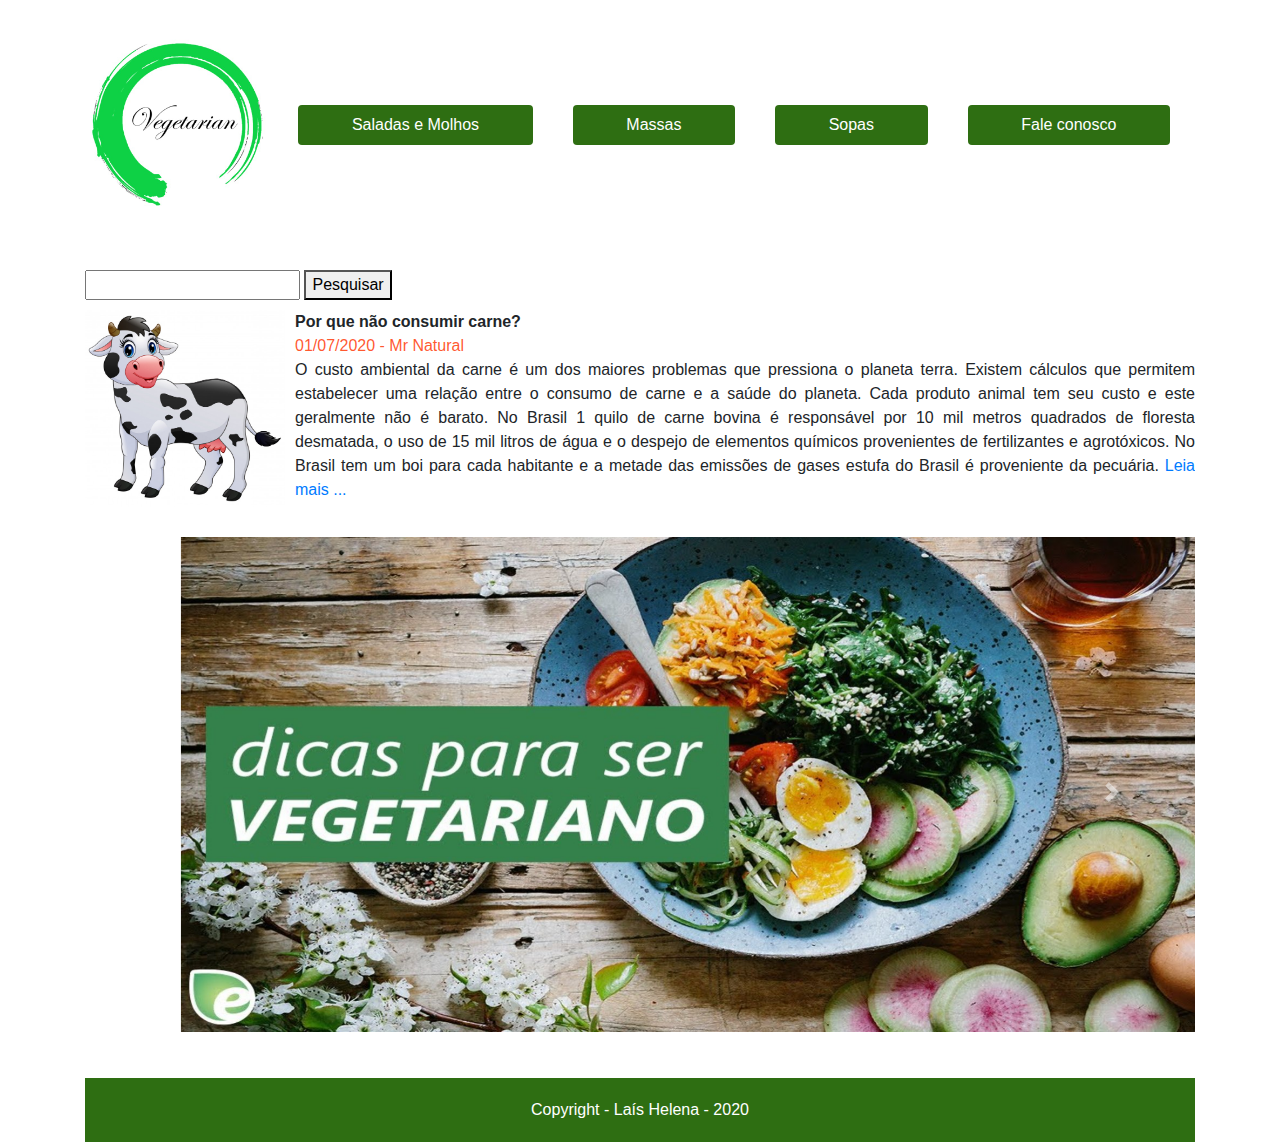
==== commit 01405932: "versao com barra de pesquisa" ====
--- a/index.html
+++ b/index.html
@@ -11,62 +11,16 @@
 
     <link rel="stylesheet" href="estilos.css">
     <script src="https://code.jquery.com/jquery-3.2.1.slim.min.js"
-    integrity="sha384-KJ3o2DKtIkvYIK3UENzmM7KCkRr/rE9/Qpg6aAZGJwFDMVNA/GpGFF93hXpG5KkN" 
-    crossorigin="anonymous"></script>    <script src="receitas.js"></script> 
-    <script src="scripts.js"></script> 
+        integrity="sha384-KJ3o2DKtIkvYIK3UENzmM7KCkRr/rE9/Qpg6aAZGJwFDMVNA/GpGFF93hXpG5KkN"
+        crossorigin="anonymous"></script>
+    <script src="receitas.js"></script>
+    <script src="scripts.js"></script>
+    <script src="api.js"></script>
 </head>
 
 
 <body>
-
-    <!-- Modal 1 -->
-    <div class="modal fade" id="modal1" tabindex="-1" role="dialog" aria-labelledby="exampleModalCenterTitle"
-        aria-hidden="true">
-        <div class="modal-dialog modal-dialog-centered" role="document">
-            <div class="modal-content">
-                <div class="modal-header">
-                    <h3 class="modal-title" id="exampleModalCenterTitle">Modo de preparo: </h3>
-                    <button type="button" class="close" data-dismiss="modal" aria-label="Close">
-                        <span aria-hidden="true">&times;</span>
-                    </button>
-                </div>
-                <div class="modal-body">
-                <h4> Ingredientes:<br></h4>
-                    <p> 1 ovo <br>
-                        2 colheres de sopa de leite em pó <br>
-                        6 colheres de sopa de amido de milho <br>
-                        1 pitada de sal <br>
-                        +/- 150g. de ricota temperada<br>
-                        Molho de tomate e queijo ralado para servir<br></p>
-
-                <h4> Modo de fazer:<br></h4>
-
-                    <p>Para a massa, bata o ovo com um batedor de arame (fouet) até que comece a espumar.<br>
-                        Adicione o leite em pó, a água, e o amido de milho a
-                        bem para que a massa fique homogênea.Por fim, acrescente o sal.<br> 
-                        Aqueça uma frigideira antiaderente de 18 cm de diâmetro em fogo baixo e unte-a com algumas gotas
-                        de óleo.<br> Despeje 1 concha da massa 
-                        e gire-a até que a massa cubra toda a superfície.<br>
-                        Quando a massa começar a soltar das bordas, vire-a com o auxílio de uma espátula. Mantenha na
-                        frigideira até o disco estiver levemente dourado<br>
-                        Repita a operação com o restante da massa (deve render 4 discos, que podem ser
-                        congelados depois de prontos).<br>
-                        Na hora de servir, recheie com a ricota temperada ou com os ingredientes de sua preferência
-                        (queijo, cenoura, tomate, pimentão) e sirva com seu molho preferido<br>
-                        Se quiser, leve ao forno para gratinar com
-                        um pouquinho de queijo ralado por cima.<br>
-                        Dica: você também pode congelar as panquecas já recheadas com um pouquinho mais de molho que
-                        você usaria para servir. 
-                        <br>Retire do congelador até descongelar na geladeira por pelo menos 1 hora e depois leve ao forno ou ao microondas com um
-                        pouquinho de queijo por cima até aquecer.</p>
-                </div>
-                <div class="modal-footer">
-                    <button type="button" class="close" data-dismiss="modal" aria-label="Close">Fechar</button>
-                </div>
-            </div>
-        </div>
-    </div>
-
+    
     <header class="container header">
 
         <div class="row">
@@ -78,10 +32,17 @@
                     </div>
                     <div class="col-12 col-sm-12 col-md-8 col-lg-10 memu_area">
                         <nav class="nav nav-pills flex-column flex-sm-row">
-                            <a class="flex-sm-fill text-sm-center nav-link" href="https://br.pinterest.com/acasaencantada/pastas-%2B-molhos-veganos/" target="_blank">Saladas e Molhos</a>
-                            <a class="flex-sm-fill text-sm-center nav-link" href="https://www.buzzfeed.com/br/davirocha/receitas-de-macarrao-vegetarianas-maravilhosas" target="_blank">Massas</a>
-                            <a class="flex-sm-fill text-sm-center nav-link" href="https://escolhaveg.com.br/blog/16-receitas-de-sopas-veganas-para-te-aquecer-nesse-inverno/" target="_blank">Sopas</a>
-                            <a class="flex-sm-fill text-sm-center nav-link" href="fale_conosco.html" target="_blank">Fale conosco</a>
+                            <a class="flex-sm-fill text-sm-center nav-link"
+                                href="https://br.pinterest.com/acasaencantada/pastas-%2B-molhos-veganos/"
+                                target="_blank">Saladas e Molhos</a>
+                            <a class="flex-sm-fill text-sm-center nav-link"
+                                href="https://www.buzzfeed.com/br/davirocha/receitas-de-macarrao-vegetarianas-maravilhosas"
+                                target="_blank">Massas</a>
+                            <a class="flex-sm-fill text-sm-center nav-link"
+                                href="https://escolhaveg.com.br/blog/16-receitas-de-sopas-veganas-para-te-aquecer-nesse-inverno/"
+                                target="_blank">Sopas</a>
+                            <a class="flex-sm-fill text-sm-center nav-link" href="fale_conosco.html"
+                                target="_blank">Fale conosco</a>
                         </nav>
                     </div>
                 </div>
@@ -91,182 +52,137 @@
 
     </header>
 
-
-
-    <section class="carrousel-1">
+    <main class="container main">
 
         <div class="row">
 
             <div class="col-12">
 
-                <!--Coluna do carrosel -->
                 <div class="row main_area">
 
-                    <div class="col-12 col-sm-12 col-md-12 col-lg-8">
-
-                        <div id="carouselExampleIndicators" class="carousel slide" data-ride="carousel">
-
-                            <ol class="carousel-indicators">
-                                <li data-target="#carouselExampleIndicators" data-slide-to="0" class="active"></li>
-                                <li data-target="#carouselExampleIndicators" data-slide-to="1"></li>
-                                <li data-target="#carouselExampleIndicators" data-slide-to="2"></li>
-                            </ol>
-
-                            <div class="carousel-inner">
-                                <div class="carousel-item active">
-                                    <img src="imagens/porque.jpg" class="d-block w-100" alt="Descrição 1">
-
-                                </div>
-
-                                <div class="carousel-item">
-                                    <img src="imagens/dicas.jpg" class="d-block w-100" alt="Descrição 2">
-                                </div>
-
-                                <div class="carousel-item">
-                                    <img src="imagens/bg1.jpg" class="d-block w-100" alt="Descrição 3">
-                                </div>
-                            </div>
-
-                            <a class="carousel-control-prev" href="#carouselExampleIndicators" role="button"
-                                data-slide="prev">
-                                <span class="carousel-control-prev-icon" aria-hidden="true"></span>
-                                <span class="sr-only">Previous</span>
-                            </a>
-
-                            <a class="carousel-control-next" href="#carouselExampleIndicators" role="button"
-                                data-slide="next">
-                                <span class="carousel-control-next-icon" aria-hidden="true"></span>
-                                <span class="sr-only">Next</span>
-                            </a>
-                        </div>
-                    </div>
-
-                    <div class="col-12 col-sm-12 col-md-12 col-lg-4">
-
-                        <div class="card">
-                            <div class="cartao">
-                                <p class="card-text">
-                                <h5>Por que não consumir carne?</h5>
-                                O custo ambiental da carne é um dos maiores problemas que pressiona
-                                o planeta terra. Existem cálculos que permitem estabelecer uma relação entre o
-                                consumo de carne e a saúde do planeta. Cada produto animal tem seu custo e este
-                                geralmente não é barato.<br>
-
-                                <br> No Brasil 1 quilo de carne bovina é responsável por 10 mil metros quadrados de
-                                floresta desmatada, o uso de 15 mil litros de água e o despejo de elementos
-                                químicos provenientes de fertilizantes e agrotóxicos.<br>
-
-                                <br> No Brasil tem um boi para cada habitante e a metade das emissões de gases
-                                estufa do Brasil é proveniente da pecuária, está foi a conclusão dos estudos realizados na
-                                Universidade de Brasília(UnB) e do Instituto Nacional de Pesquisas Espaciais(INPE) e
-                                da ONG Amigos da Terra.<br>
-
-                                <br>A pecuária ocupa 75% das terras aráveis do planeta, principalmente para pastagem e
-                                produção de ração.<br>
-
-
-                                </p>
+                    <div class="col-12 col-sm-12 col-md-12 col-lg-12">
+
+                        <input type="text" id="txtPesquisa">
+                        <button id="btnPesquisa">Pesquisar</button>
+                                             
+                        <div id="tela">
+
+                            <div class="box-noticia">
+                                <img src="imagens/pq.jpg" alt="">
+                                <span class="titulo">Por que não consumir carne?</span><br>
+                                <span class="creditos">01/07/2020 - Mr Natural</span><br>
+                                <span class="text">
+                                    O custo ambiental da carne é um dos maiores problemas que pressiona
+                                    o planeta terra. Existem cálculos que permitem estabelecer uma relação entre o
+                                    consumo de carne e a saúde do planeta. Cada produto animal tem seu custo e este
+                                    geralmente não é barato. No Brasil 1 quilo de carne bovina é responsável por 10 mil
+                                    metros quadrados de
+                                    floresta desmatada, o uso de 15 mil litros de água e o despejo de elementos
+                                    químicos provenientes de fertilizantes e agrotóxicos. No Brasil tem um boi para cada
+                                    habitante e a metade das emissões de gases
+                                    estufa do Brasil é proveniente da pecuária.
+                                    <a href="https://www.vidaemeioambiente.com.br/index.php?option=com_content&view=article&id=117:o-impacto-da-alimentacao-carnivora-no-meio-ambiente&catid=34:artigos&Itemid=85#:~:text=O%20custo%20ambiental%20da%20carne,e%20a%20sa%C3%BAde%20do%20planeta.&text=Outro%20problema%20da%20produ%C3%A7%C3%A3o%20de,atmosfera%20do%20que%20o%20CO2."
+                                        target="_blank">Leia mais ...</a>
+                                </span>
                             </div>
                         </div>
                     </div>
                 </div>
             </div>
-
-    </section>
-
-
-
-    <main class="container main">
-
-        <div class="row">
-
-            <div class="col-12">
-
-
-                <!--Card de anuncio-->
-
-                <div class="row">
-
-                    <div class="col-12 col-sm-12 col-md-12 col-lg-6">
-
-                        <div class="card" style="width: 32.5rem;">
-                            <img src="imagens/panqueca.jpg" class="card-img-top" alt="...">
-                            <div class="card-body">
-                             <a class="card-text" href="https://www.cozinhandopara2ou1.com.br/2014/05/12/panquecas-sem-gluten-de-ricota-temperada-2/" target="_blank">Panquecas sem glúten de ricota temperada </a>
-                            </div>
-                        </div>
-                    </div>
-
-                    <div class="col-12 col-sm-12 col-md-12 col-lg-6">
-
-                        <div class="card" style="width: 32.5rem;">
-                            <img src="imagens/strogonoff.jpg" class="card-img-top" alt="...">
-                            <div class="card-body">
-                                <a class="card-text" href="https://www.tudogostoso.com.br/receita/118683-estrogonofe-de-carne-de-soja.html"target="_blank">Strogonoff de carne de soja</a>
-                            </div>
-                        </div>
-                    </div>
-
-
-                </div>
-
-                <div class="row">
-
-                    <div class="col-12 col-sm-12 col-md-12 col-lg-6">
-
-                        <div class="card" style="width: 32.5rem;">
-                            <img src="imagens/cogumelo.jpg" class="card-img-top" alt="...">
-                            <div class="card-body">
-                                <a class="card-text" href="https://www.cozinhandopara2ou1.com.br/2015/04/13/shitake-recheado-com-creme-de-brocolis/">Cogumelos shitake recheados com creme de brócolis</a>
-                            </div>
-                        </div>
-                    </div>
-
-                    <div class="col-12 col-sm-12 col-md-12 col-lg-6">
-
-                        <div class="card" style="width: 32.5rem;">
-                            <img src="imagens/espaguete.jpg" class="card-img-top" alt="...">
-                            <div class="card-body">
-                                <a class="card-text" href="https://www.tudogostoso.com.br/receita/12859-espaguete-ao-molho-funghi.html" target="_blank">Espaguete ao molho funghi</a>
-                            </div>
-                        </div>
-                    </div>
-                </div>
-
-                <div class="row">
-
-                    <div class="col-12 col-sm-12 col-md-12 col-lg-6">
-
-                        <div class="card" style="width: 32.5rem;">
-                            <img src="imagens/arrozbrocolis.jpg" class="card-img-top" alt="...">
-                            <div class="card-body">
-                                <a class="card-text" href="https://www.tudogostoso.com.br/receita/1148-arroz-de-brocolis.html" target="_blank">Arroz de brócolis super fácil</a>
-                            </div>
-                        </div>
-                    </div>
-
-                    <div class="col-12 col-sm-12 col-md-12 col-lg-6">
-
-                        <div class="card" style="width: 32.5rem;">
-                            <img src="imagens/talharim.jpg" class="card-img-top" alt="...">
-                            <div class="card-body">
-                                <a class="card-text" href="https://www.panelinha.com.br/receita/Talharim-com-brocolis-assado-ao-alho-e-oleo" target="_blank">Talharim integral com brócolis assado ao alho e óleo</a>
-                            </div>
-                        </div>
-                    </div>
-                </div>
-                    
-                <div id="receitas-json">
-
-                </div>
-
-            </div>
-        </div>      
+        </div>
+    </main>
+
+<main class="container main">
+
+    <div class="row">
+
+         <div class="col-12">
+                <!--Coluna do carrosel -->
+            <div class="row main_area">
+
+                <div class="col-12 col-sm-12 col-md-12 col-lg-">
+
+                    <div id="carouselExampleControls" class="carousel slide" data-ride="carousel">
+                        <div class="carousel-inner">
+                          <div class="carousel-item active">
+                            <img src="imagens/dicas.jpg" class="d-block w-100" alt="...">
+                          </div>
+
+                          <div class="carousel-item">
+                            <img src="imagens/porque.jpg" class="d-block w-100" alt="...">
+                          </div>
+                        </div>  
+
+                        <a class="carousel-control-prev" href="#carouselExampleControls" role="button" data-slide="prev">
+                          <span class="carousel-control-prev-icon" aria-hidden="true"></span>
+                          <span class="sr-only">Previous</span>
+                        </a>
+                        <a class="carousel-control-next" href="#carouselExampleControls" role="button" data-slide="next">
+                          <span class="carousel-control-next-icon" aria-hidden="true"></span>
+                          <span class="sr-only">Next</span>
+                        </a>
+                     </div>
+                </div>                
+
+            </div>
+        </div>
+    </div>
+</section>
+
+<main class="container main">  
+
+        <div id="receitas-json"></div>
+</main>
+<!-- Modal 1 -->
+<div class="modal fade" id="modal1" tabindex="-1" role="dialog" aria-labelledby="exampleModalCenterTitle"
+aria-hidden="true">
+<div class="modal-dialog modal-dialog-centered" role="document">
+    <div class="modal-content">
+        <div class="modal-header">
+            <h3 class="modal-title" id="exampleModalCenterTitle">Modo de preparo: </h3>
+            <button type="button" class="close" data-dismiss="modal" aria-label="Close">
+                <span aria-hidden="true">&times;</span>
+            </button>
+        </div>
+        <div class="modal-body">
+            <h4> Ingredientes:<br></h4>
+            <p> 1 ovo <br>
+                2 colheres de sopa de leite em pó <br>
+                6 colheres de sopa de amido de milho <br>
+                1 pitada de sal <br>
+                +/- 150g. de ricota temperada<br>
+                Molho de tomate e queijo ralado para servir<br></p>
+
+            <h4> Modo de fazer:<br></h4>
+
+            <p>Para a massa, bata o ovo com um batedor de arame (fouet) até que comece a espumar.<br>
+                Adicione o leite em pó, a água, e o amido de milho a
+                bem para que a massa fique homogênea.Por fim, acrescente o sal.<br>
+                Aqueça uma frigideira antiaderente de 18 cm de diâmetro em fogo baixo e unte-a com algumas gotas
+                de óleo.<br> Despeje 1 concha da massa
+                e gire-a até que a massa cubra toda a superfície.<br>
+                Quando a massa começar a soltar das bordas, vire-a com o auxílio de uma espátula. Mantenha na
+                frigideira até o disco estiver levemente dourado<br>
+                Repita a operação com o restante da massa (deve render 4 discos, que podem ser
+                congelados depois de prontos).<br>
+                Na hora de servir, recheie com a ricota temperada ou com os ingredientes de sua preferência
+                (queijo, cenoura, tomate, pimentão) e sirva com seu molho preferido<br>
+                Se quiser, leve ao forno para gratinar com
+                um pouquinho de queijo ralado por cima.<br>
+                Dica: você também pode congelar as panquecas já recheadas com um pouquinho mais de molho que
+                você usaria para servir.
+                <br>Retire do congelador até descongelar na geladeira por pelo menos 1 hora e depois leve ao
+                forno ou ao microondas com um
+                pouquinho de queijo por cima até aquecer.</p>
+        </div>
+        <div class="modal-footer">
+            <button type="button" class="close" data-dismiss="modal" aria-label="Close">Fechar</button>
+        </div>
+    </div>
+</div>
+</div>
+    
         
-        <!--Card de anuncio-->               
-
-                
-    </main>
 
     <footer class="container footer">
 
@@ -280,8 +196,6 @@
 
     </footer>
 
-
-
     <script src="https://code.jquery.com/jquery-3.4.1.slim.min.js"
         integrity="sha384-J6qa4849blE2+poT4WnyKhv5vZF5SrPo0iEjwBvKU7imGFAV0wwj1yYfoRSJoZ+n"
         crossorigin="anonymous"></script>
@@ -291,6 +205,7 @@
     <script src="https://stackpath.bootstrapcdn.com/bootstrap/4.4.1/js/bootstrap.min.js"
         integrity="sha384-wfSDF2E50Y2D1uUdj0O3uMBJnjuUD4Ih7YwaYd1iqfktj0Uod8GCExl3Og8ifwB6"
         crossorigin="anonymous"></script>
+    
 </body>
 
 
--- a/estilos.css
+++ b/estilos.css
@@ -45,17 +45,39 @@
     background-color: #ec4a0a;
 }
 
-/* altera o que é ativado
-.active{
-    color: black !important;
-    background-color: #e2cc53 !important;
-    
+/*#txtPesquisa{
+    margin-left: 50ex;
+    margin-bottom: 1rem;
 }*/
 
 .logo{
-    width: 200px;
+    width: 180px;
     
 }   
+
+/* Regras do Componente box-noticia */
+.box-noticia {
+    margin: 10px 0px;
+    overflow: auto;
+    color: black
+    clear: both;
+    text-align: justify;
+}
+
+.box-noticia img {
+    float: left;
+    margin-right: 10px;
+    width: 200px;
+}
+
+.box-noticia .titulo {
+    font-weight: 800;
+   
+}
+
+.box-noticia .creditos {
+    color:rgba(255, 51, 0, 0.829)
+}
 
 .carousel-caption h1{
 
@@ -75,11 +97,10 @@
     padding-left: 2em;
     padding-right: 20px;
     padding-bottom: 1em;
+    margin-left: 4em;
+    margin-right: em;
     
-           
 }
-
-
 
 p{
     text-align: justify;
@@ -96,8 +117,7 @@
     min-height: 1px;
     padding: 1.25rem;
     margin-right: 5em;
-    margin-bottom: 0em;
-    
+    margin-bottom: 0em;   
     
 }
 
@@ -108,8 +128,6 @@
 .main_area{
     margin-bottom: 20px;
 }
-
-
 .memu_area2{
     margin-top: 30px;
     width: 100%;
@@ -133,6 +151,10 @@
     color: orangered;
     
 }
+#btnPesquisa:hover{
+    background-color: #2e6e12;
+    color: white;
+}
 
 .card-text texto h5{
     color: #2e6e12;
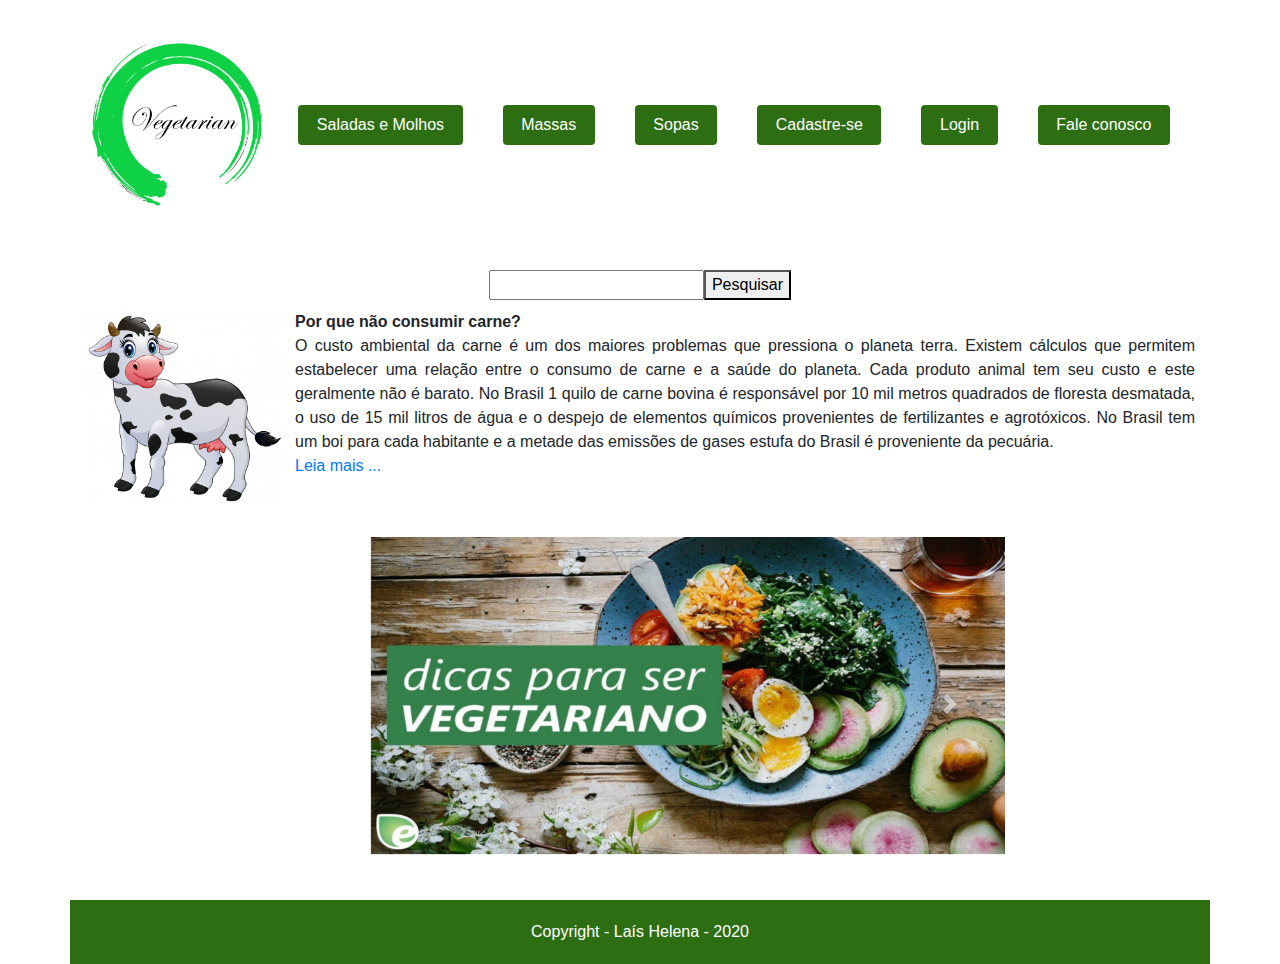
==== commit df18779f: "versao final" ====
--- a/index.html
+++ b/index.html
@@ -1,212 +1,301 @@
+	
 <!DOCTYPE html>
-
+ 
 <html lang="pt-br">
-
-<head>
-    <meta name="viewport" content="width=device-width, initial-scale=1, shrink-to-fit=no">
-    <meta charset="utf-8">
-    <title>Cardápio Vegetariano</title>
-    <link rel="stylesheet" href="https://stackpath.bootstrapcdn.com/bootstrap/4.4.1/css/bootstrap.min.css"
-        integrity="sha384-Vkoo8x4CGsO3+Hhxv8T/Q5PaXtkKtu6ug5TOeNV6gBiFeWPGFN9MuhOf23Q9Ifjh" crossorigin="anonymous">
-
-    <link rel="stylesheet" href="estilos.css">
-    <script src="https://code.jquery.com/jquery-3.2.1.slim.min.js"
-        integrity="sha384-KJ3o2DKtIkvYIK3UENzmM7KCkRr/rE9/Qpg6aAZGJwFDMVNA/GpGFF93hXpG5KkN"
-        crossorigin="anonymous"></script>
-    <script src="receitas.js"></script>
-    <script src="scripts.js"></script>
-    <script src="api.js"></script>
-</head>
-
-
-<body>
-    
-    <header class="container header">
-
-        <div class="row">
-
-            <div class="col-12 header_area">
-                <div class="row">
-                    <div class="col-12 col-sm-12 col-md-12 col-lg-2">
-                        <img src="imagens/logo.jpg" class="logo">
-                    </div>
-                    <div class="col-12 col-sm-12 col-md-8 col-lg-10 memu_area">
-                        <nav class="nav nav-pills flex-column flex-sm-row">
-                            <a class="flex-sm-fill text-sm-center nav-link"
-                                href="https://br.pinterest.com/acasaencantada/pastas-%2B-molhos-veganos/"
-                                target="_blank">Saladas e Molhos</a>
-                            <a class="flex-sm-fill text-sm-center nav-link"
-                                href="https://www.buzzfeed.com/br/davirocha/receitas-de-macarrao-vegetarianas-maravilhosas"
-                                target="_blank">Massas</a>
-                            <a class="flex-sm-fill text-sm-center nav-link"
-                                href="https://escolhaveg.com.br/blog/16-receitas-de-sopas-veganas-para-te-aquecer-nesse-inverno/"
-                                target="_blank">Sopas</a>
-                            <a class="flex-sm-fill text-sm-center nav-link" href="fale_conosco.html"
-                                target="_blank">Fale conosco</a>
-                        </nav>
-                    </div>
-                </div>
-            </div>
-
-        </div>
-
-    </header>
-
-    <main class="container main">
-
-        <div class="row">
-
-            <div class="col-12">
-
-                <div class="row main_area">
-
-                    <div class="col-12 col-sm-12 col-md-12 col-lg-12">
-
-                        <input type="text" id="txtPesquisa">
-                        <button id="btnPesquisa">Pesquisar</button>
-                                             
-                        <div id="tela">
-
-                            <div class="box-noticia">
-                                <img src="imagens/pq.jpg" alt="">
-                                <span class="titulo">Por que não consumir carne?</span><br>
-                                <span class="creditos">01/07/2020 - Mr Natural</span><br>
-                                <span class="text">
-                                    O custo ambiental da carne é um dos maiores problemas que pressiona
-                                    o planeta terra. Existem cálculos que permitem estabelecer uma relação entre o
-                                    consumo de carne e a saúde do planeta. Cada produto animal tem seu custo e este
-                                    geralmente não é barato. No Brasil 1 quilo de carne bovina é responsável por 10 mil
-                                    metros quadrados de
-                                    floresta desmatada, o uso de 15 mil litros de água e o despejo de elementos
-                                    químicos provenientes de fertilizantes e agrotóxicos. No Brasil tem um boi para cada
-                                    habitante e a metade das emissões de gases
-                                    estufa do Brasil é proveniente da pecuária.
-                                    <a href="https://www.vidaemeioambiente.com.br/index.php?option=com_content&view=article&id=117:o-impacto-da-alimentacao-carnivora-no-meio-ambiente&catid=34:artigos&Itemid=85#:~:text=O%20custo%20ambiental%20da%20carne,e%20a%20sa%C3%BAde%20do%20planeta.&text=Outro%20problema%20da%20produ%C3%A7%C3%A3o%20de,atmosfera%20do%20que%20o%20CO2."
-                                        target="_blank">Leia mais ...</a>
-                                </span>
+    <head>
+        <meta
+            name="viewport"
+            content="width=device-width, initial-scale=1, shrink-to-fit=no"
+        />
+        <meta charset="utf-8" />
+        <title>Cardápio Vegetariano</title>
+        <link
+            rel="stylesheet"
+            href="https://stackpath.bootstrapcdn.com/bootstrap/4.4.1/css/bootstrap.min.css"
+            integrity="sha384-Vkoo8x4CGsO3+Hhxv8T/Q5PaXtkKtu6ug5TOeNV6gBiFeWPGFN9MuhOf23Q9Ifjh"
+            crossorigin="anonymous"
+        />
+        <link rel="stylesheet" href="estilos.css" />
+ 
+        <script
+            src="https://code.jquery.com/jquery-3.2.1.slim.min.js"
+            integrity="sha384-KJ3o2DKtIkvYIK3UENzmM7KCkRr/rE9/Qpg6aAZGJwFDMVNA/GpGFF93hXpG5KkN"
+            crossorigin="anonymous"
+        ></script>
+    </head>
+ 
+    <body>
+        <header class="container header">
+            <div class="row">
+                <div class="col-12 header_area">
+                    <div class="row">
+                        <div class="col-12 col-sm-12 col-md-12 col-lg-2">
+                            <img src="imagens/logo.jpg" class="logo" />
+                        </div>
+                        <div
+                            class="col-12 col-sm-12 col-md-8 col-lg-10 memu_area"
+                        >
+                            <nav class="nav nav-pills flex-column flex-sm-row">
+                                <a
+                                    class="flex-sm-fill text-sm-center nav-link"
+                                    href="https://br.pinterest.com/acasaencantada/pastas-%2B-molhos-veganos/"
+                                    target="_blank"
+                                    >Saladas e Molhos</a
+                                >
+                                <a
+                                    class="flex-sm-fill text-sm-center nav-link"
+                                    href="https://www.buzzfeed.com/br/davirocha/receitas-de-macarrao-vegetarianas-maravilhosas"
+                                    target="_blank"
+                                    >Massas</a
+                                >
+                                <a
+                                    class="flex-sm-fill text-sm-center nav-link"
+                                    href="https://escolhaveg.com.br/blog/16-receitas-de-sopas-veganas-para-te-aquecer-nesse-inverno/"
+                                    target="_blank"
+                                    >Sopas</a
+                                >
+                                <a
+                                    class="flex-sm-fill text-sm-center nav-link"
+                                    href="cadastro.html"
+                                    >Cadastre-se</a
+                                >
+                                <a
+                                    class="flex-sm-fill text-sm-center nav-link"
+                                    href="login.html"
+                                    >Login</a
+                                >
+                                <a
+                                    class="flex-sm-fill text-sm-center nav-link"
+                                    href="fale_conosco.html"
+                                    target="_blank"
+                                    >Fale conosco</a
+                                >
+                            </nav>
+                        </div>
+                    </div>
+                </div>
+            </div>
+        </header>
+ 
+        <main class="container main">
+            <div class="row">
+                <div class="col-12">
+                    <div class="row main_area">
+                        <div class="col-12 col-sm-12 col-md-12 col-lg-12">
+                            <div class="centralizar pesquisa">
+                                <input type="text" id="txtPesquisa" />
+                                <button id="btnPesquisa">Pesquisar</button>
+                            </div>
+ 
+                            <div id="tela">
+                                <div class="box-noticia">
+                                    <img src="imagens/pq.jpg" alt="" />
+                                    <span class="titulo"
+                                        >Por que não consumir carne?</span
+                                    ><br />
+ 
+                                    <span class="text">
+                                        O custo ambiental da carne é um dos
+                                        maiores problemas que pressiona o
+                                        planeta terra. Existem cálculos que
+                                        permitem estabelecer uma relação entre o
+                                        consumo de carne e a saúde do planeta.
+                                        Cada produto animal tem seu custo e este
+                                        geralmente não é barato. No Brasil 1
+                                        quilo de carne bovina é responsável por
+                                        10 mil metros quadrados de floresta
+                                        desmatada, o uso de 15 mil litros de
+                                        água e o despejo de elementos químicos
+                                        provenientes de fertilizantes e
+                                        agrotóxicos. No Brasil tem um boi para
+                                        cada habitante e a metade das emissões
+                                        de gases estufa do Brasil é proveniente
+                                        da pecuária.<br />
+                                        <a
+                                            href="https://www.vidaemeioambiente.com.br/index.php?option=com_content&view=article&id=117:o-impacto-da-alimentacao-carnivora-no-meio-ambiente&catid=34:artigos&Itemid=85#:~:text=O%20custo%20ambiental%20da%20carne,e%20a%20sa%C3%BAde%20do%20planeta.&text=Outro%20problema%20da%20produ%C3%A7%C3%A3o%20de,atmosfera%20do%20que%20o%20CO2."
+                                            target="_blank"
+                                            >Leia mais ...</a
+                                        >
+                                    </span>
+                                </div>
                             </div>
                         </div>
                     </div>
                 </div>
             </div>
+        </main>
+ 
+        <main class="container main">
+            <div class="row">
+                <div class="col-12">
+                    <!--Coluna do carrosel -->
+                    <div class="row main_area centralizar">
+                        <div class="col-12 col-sm-12 col-md-12 col-lg-8">
+                            <div
+                                id="carouselExampleControls"
+                                class="carousel slide"
+                                data-ride="carousel"
+                            >
+                                <div class="carousel-inner">
+                                    <div class="carousel-item active">
+                                        <img
+                                            src="imagens/dicas.jpg"
+                                            class="d-block w-100"
+                                            alt="..."
+                                        />
+                                    </div>
+ 
+                                    <div class="carousel-item">
+                                        <img
+                                            src="imagens/porque.jpg"
+                                            class="d-block w-100"
+                                            alt="..."
+                                        />
+                                    </div>
+                                </div>
+                                <a
+                                    class="carousel-control-prev"
+                                    href="#carouselExampleControls"
+                                    role="button"
+                                    data-slide="prev"
+                                >
+                                    <span
+                                        class="carousel-control-prev-icon"
+                                        aria-hidden="true"
+                                    ></span>
+                                    <span class="sr-only">Previous</span>
+                                </a>
+                                <a
+                                    class="carousel-control-next"
+                                    href="#carouselExampleControls"
+                                    role="button"
+                                    data-slide="next"
+                                >
+                                    <span
+                                        class="carousel-control-next-icon"
+                                        aria-hidden="true"
+                                    ></span>
+                                    <span class="sr-only">Next</span>
+                                </a>
+                            </div>
+                        </div>
+                    </div>
+                </div>
+            </div>
+        </main>
+ 
+        <main class="container main">
+            <div id="receitas-json"></div>
+        </main>
+        <!-- Modal 1 -->
+        <div
+            class="modal fade"
+            id="modal1"
+            tabindex="-1"
+            role="dialog"
+            aria-labelledby="exampleModalCenterTitle"
+            aria-hidden="true"
+        >
+            <div class="modal-dialog modal-dialog-centered" role="document">
+                <div class="modal-content">
+                    <div class="modal-header">
+                        <h3 class="modal-title" id="exampleModalCenterTitle">
+                            Modo de preparo:
+                        </h3>
+                        <button
+                            type="button"
+                            class="close"
+                            data-dismiss="modal"
+                            aria-label="Close"
+                        >
+                            <span aria-hidden="true">&times;</span>
+                        </button>
+                    </div>
+ 
+                    <div class="modal-body">
+                        <h4>Ingredientes:<br /></h4>
+                        <p>
+                            1 ovo <br />
+                            2 colheres de sopa de leite em pó <br />
+                            6 colheres de sopa de amido de milho <br />
+                            1 pitada de sal <br />
+                            +/- 150g. de ricota temperada<br />
+                            Molho de tomate e queijo ralado para servir<br />
+                        </p>
+ 
+                        <h4>Modo de fazer:<br /></h4>
+ 
+                        <p>
+                            Para a massa, bata o ovo com um batedor de arame
+                            (fouet) até que comece a espumar.<br />
+                            Adicione o leite em pó, a água, e o amido de milho a
+                            bem para que a massa fique homogênea.Por fim,
+                            acrescente o sal.<br />
+                            Aqueça uma frigideira antiaderente de 18 cm de
+                            diâmetro em fogo baixo e unte-a com algumas gotas de
+                            óleo.<br />
+                            Despeje 1 concha da massa e gire-a até que a massa
+                            cubra toda a superfície.<br />
+                            Quando a massa começar a soltar das bordas, vire-a
+                            com o auxílio de uma espátula. Mantenha na
+                            frigideira até o disco estiver levemente dourado<br />
+                            Repita a operação com o restante da massa (deve
+                            render 4 discos, que podem ser congelados depois de
+                            prontos).<br />
+                            Na hora de servir, recheie com a ricota temperada ou
+                            com os ingredientes de sua preferência (queijo,
+                            cenoura, tomate, pimentão) e sirva com seu molho
+                            preferido<br />
+                            Se quiser, leve ao forno para gratinar com um
+                            pouquinho de queijo ralado por cima.<br />
+                            Dica: você também pode congelar as panquecas já
+                            recheadas com um pouquinho mais de molho que você
+                            usaria para servir.
+                            <br />Retire do congelador até descongelar na
+                            geladeira por pelo menos 1 hora e depois leve ao
+                            forno ou ao microondas com um pouquinho de queijo
+                            por cima até aquecer.
+                        </p>
+                    </div>
+                    <div class="modal-footer">
+                        <button
+                            type="button"
+                            class="close"
+                            data-dismiss="modal"
+                            aria-label="Close"
+                        >
+                            Fechar
+                        </button>
+                    </div>
+                </div>
+            </div>
         </div>
-    </main>
-
-<main class="container main">
-
-    <div class="row">
-
-         <div class="col-12">
-                <!--Coluna do carrosel -->
-            <div class="row main_area">
-
-                <div class="col-12 col-sm-12 col-md-12 col-lg-">
-
-                    <div id="carouselExampleControls" class="carousel slide" data-ride="carousel">
-                        <div class="carousel-inner">
-                          <div class="carousel-item active">
-                            <img src="imagens/dicas.jpg" class="d-block w-100" alt="...">
-                          </div>
-
-                          <div class="carousel-item">
-                            <img src="imagens/porque.jpg" class="d-block w-100" alt="...">
-                          </div>
-                        </div>  
-
-                        <a class="carousel-control-prev" href="#carouselExampleControls" role="button" data-slide="prev">
-                          <span class="carousel-control-prev-icon" aria-hidden="true"></span>
-                          <span class="sr-only">Previous</span>
-                        </a>
-                        <a class="carousel-control-next" href="#carouselExampleControls" role="button" data-slide="next">
-                          <span class="carousel-control-next-icon" aria-hidden="true"></span>
-                          <span class="sr-only">Next</span>
-                        </a>
-                     </div>
-                </div>                
-
-            </div>
-        </div>
-    </div>
-</section>
-
-<main class="container main">  
-
-        <div id="receitas-json"></div>
-</main>
-<!-- Modal 1 -->
-<div class="modal fade" id="modal1" tabindex="-1" role="dialog" aria-labelledby="exampleModalCenterTitle"
-aria-hidden="true">
-<div class="modal-dialog modal-dialog-centered" role="document">
-    <div class="modal-content">
-        <div class="modal-header">
-            <h3 class="modal-title" id="exampleModalCenterTitle">Modo de preparo: </h3>
-            <button type="button" class="close" data-dismiss="modal" aria-label="Close">
-                <span aria-hidden="true">&times;</span>
-            </button>
-        </div>
-        <div class="modal-body">
-            <h4> Ingredientes:<br></h4>
-            <p> 1 ovo <br>
-                2 colheres de sopa de leite em pó <br>
-                6 colheres de sopa de amido de milho <br>
-                1 pitada de sal <br>
-                +/- 150g. de ricota temperada<br>
-                Molho de tomate e queijo ralado para servir<br></p>
-
-            <h4> Modo de fazer:<br></h4>
-
-            <p>Para a massa, bata o ovo com um batedor de arame (fouet) até que comece a espumar.<br>
-                Adicione o leite em pó, a água, e o amido de milho a
-                bem para que a massa fique homogênea.Por fim, acrescente o sal.<br>
-                Aqueça uma frigideira antiaderente de 18 cm de diâmetro em fogo baixo e unte-a com algumas gotas
-                de óleo.<br> Despeje 1 concha da massa
-                e gire-a até que a massa cubra toda a superfície.<br>
-                Quando a massa começar a soltar das bordas, vire-a com o auxílio de uma espátula. Mantenha na
-                frigideira até o disco estiver levemente dourado<br>
-                Repita a operação com o restante da massa (deve render 4 discos, que podem ser
-                congelados depois de prontos).<br>
-                Na hora de servir, recheie com a ricota temperada ou com os ingredientes de sua preferência
-                (queijo, cenoura, tomate, pimentão) e sirva com seu molho preferido<br>
-                Se quiser, leve ao forno para gratinar com
-                um pouquinho de queijo ralado por cima.<br>
-                Dica: você também pode congelar as panquecas já recheadas com um pouquinho mais de molho que
-                você usaria para servir.
-                <br>Retire do congelador até descongelar na geladeira por pelo menos 1 hora e depois leve ao
-                forno ou ao microondas com um
-                pouquinho de queijo por cima até aquecer.</p>
-        </div>
-        <div class="modal-footer">
-            <button type="button" class="close" data-dismiss="modal" aria-label="Close">Fechar</button>
-        </div>
-    </div>
-</div>
-</div>
-    
-        
-
-    <footer class="container footer">
-
-        <div class="row">
-
-            <div class="col-12 col-sm-12 col-md-12 col-lg-12 footer_area">
-                Copyright - Laís Helena - 2020
-            </div>
-
-        </div>
-
-    </footer>
-
-    <script src="https://code.jquery.com/jquery-3.4.1.slim.min.js"
-        integrity="sha384-J6qa4849blE2+poT4WnyKhv5vZF5SrPo0iEjwBvKU7imGFAV0wwj1yYfoRSJoZ+n"
-        crossorigin="anonymous"></script>
-    <script src="https://cdn.jsdelivr.net/npm/popper.js@1.16.0/dist/umd/popper.min.js"
-        integrity="sha384-Q6E9RHvbIyZFJoft+2mJbHaEWldlvI9IOYy5n3zV9zzTtmI3UksdQRVvoxMfooAo"
-        crossorigin="anonymous"></script>
-    <script src="https://stackpath.bootstrapcdn.com/bootstrap/4.4.1/js/bootstrap.min.js"
-        integrity="sha384-wfSDF2E50Y2D1uUdj0O3uMBJnjuUD4Ih7YwaYd1iqfktj0Uod8GCExl3Og8ifwB6"
-        crossorigin="anonymous"></script>
-    
-</body>
-
-
+ 
+        <footer class="container footer">
+            <div class="row">
+                <div class="col-12 col-sm-12 col-md-12 col-lg-12 footer_area">
+                    Copyright - Laís Helena - 2020
+                </div>
+            </div>
+        </footer>
+ 
+        <script
+            src="https://code.jquery.com/jquery-3.4.1.slim.min.js"
+            integrity="sha384-J6qa4849blE2+poT4WnyKhv5vZF5SrPo0iEjwBvKU7imGFAV0wwj1yYfoRSJoZ+n"
+            crossorigin="anonymous"
+        ></script>
+        <script
+            src="https://cdn.jsdelivr.net/npm/popper.js@1.16.0/dist/umd/popper.min.js"
+            integrity="sha384-Q6E9RHvbIyZFJoft+2mJbHaEWldlvI9IOYy5n3zV9zzTtmI3UksdQRVvoxMfooAo"
+            crossorigin="anonymous"
+        ></script>
+        <script
+            src="https://stackpath.bootstrapcdn.com/bootstrap/4.4.1/js/bootstrap.min.js"
+            integrity="sha384-wfSDF2E50Y2D1uUdj0O3uMBJnjuUD4Ih7YwaYd1iqfktj0Uod8GCExl3Og8ifwB6"
+            crossorigin="anonymous"
+        ></script>
+        <script src="receitas.js"></script>
+        <script src="scripts.js"></script>
+        <script src="api.js"></script>
+    </body>
 </html>--- a/estilos.css
+++ b/estilos.css
@@ -53,7 +53,15 @@
 .logo{
     width: 180px;
     
-}   
+} 
+.pesquisa{    
+    margin-bottom: 10px;
+}  
+.centralizar{
+    display: flex;
+    justify-content: center;
+}
+
 
 /* Regras do Componente box-noticia */
 .box-noticia {
